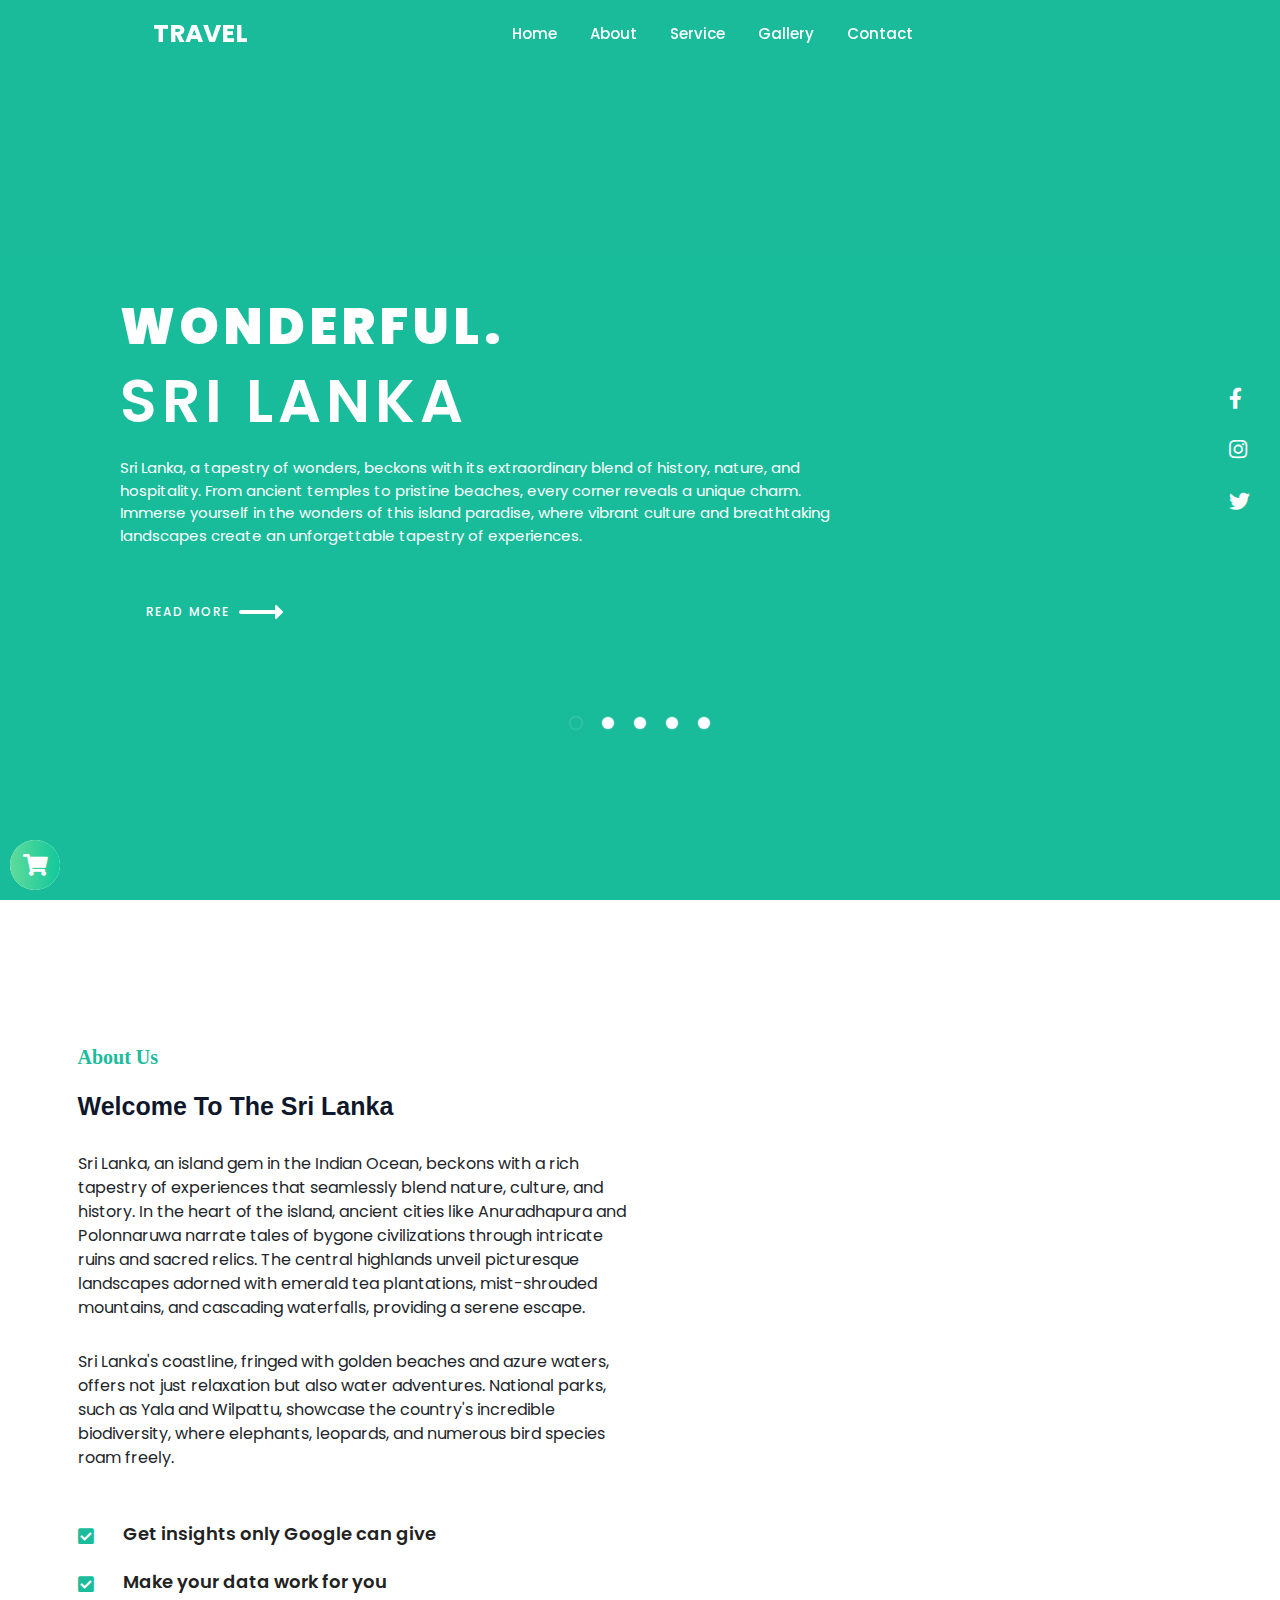
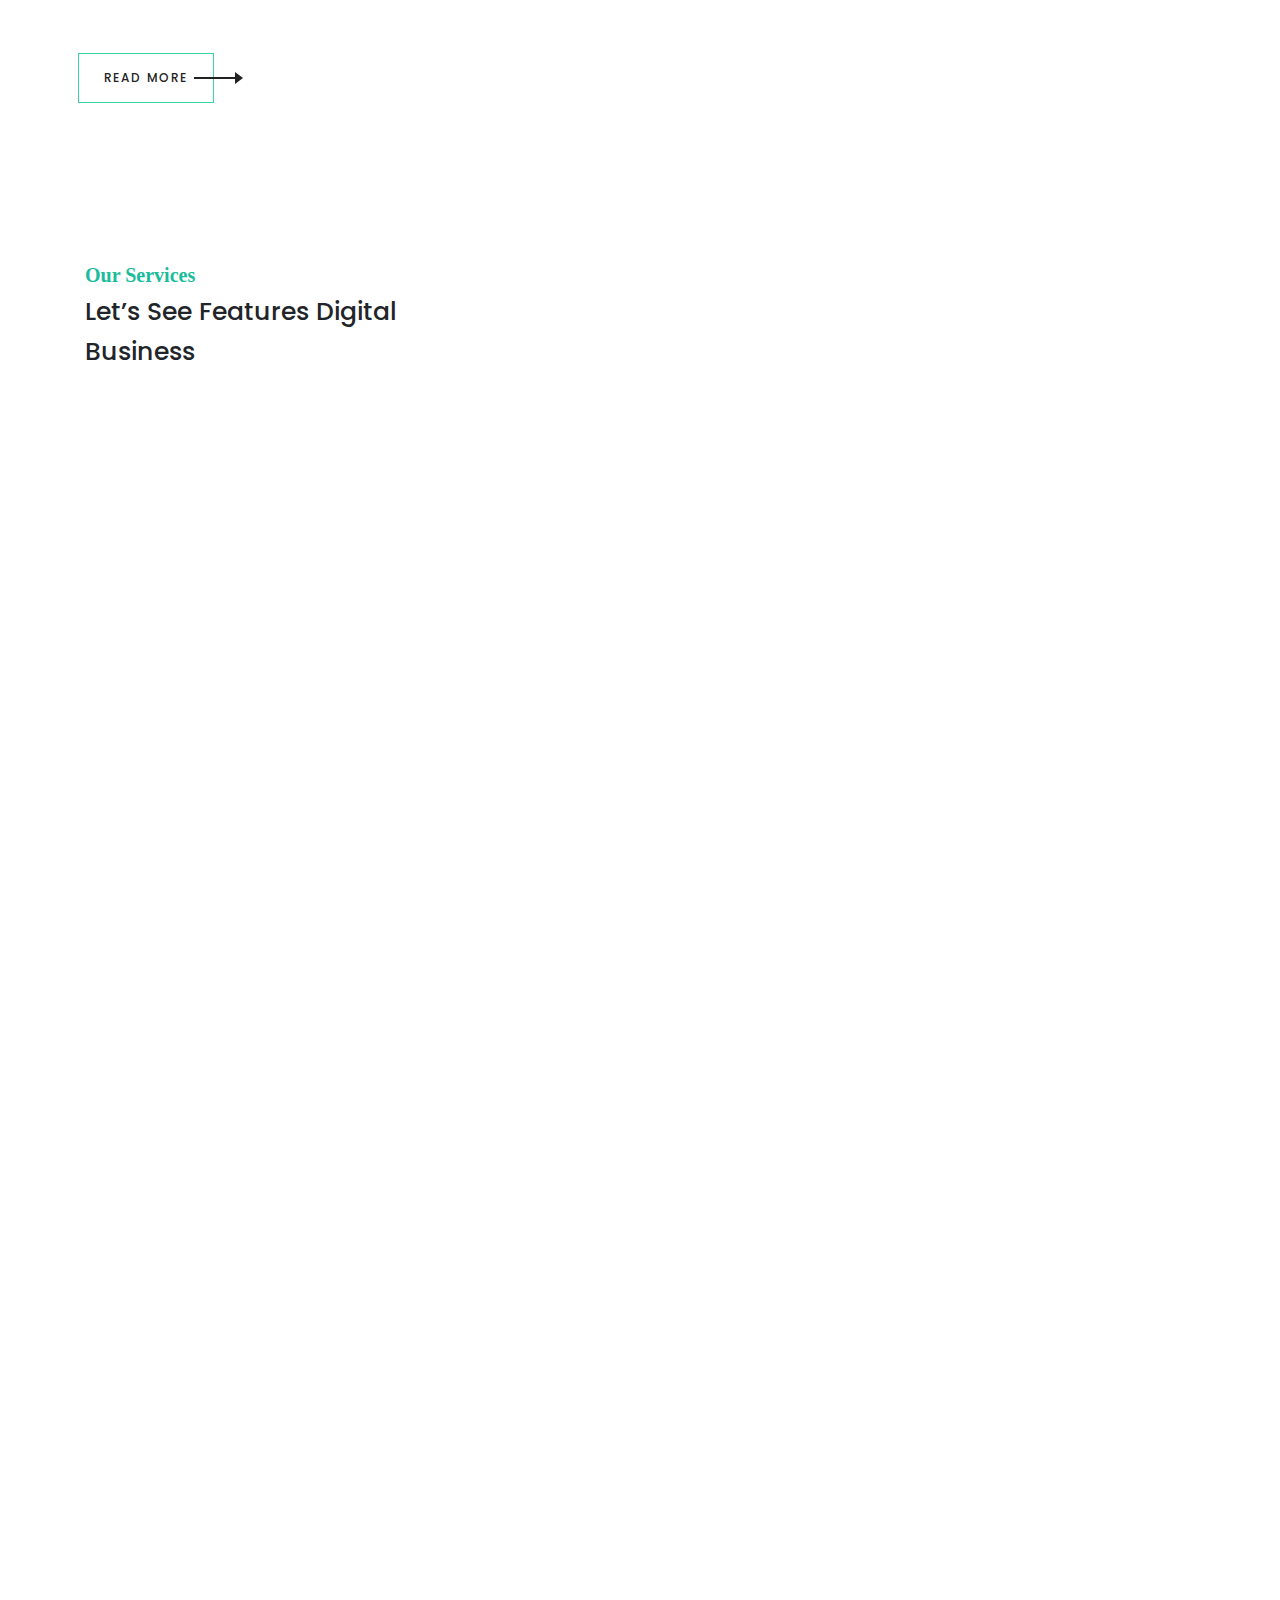
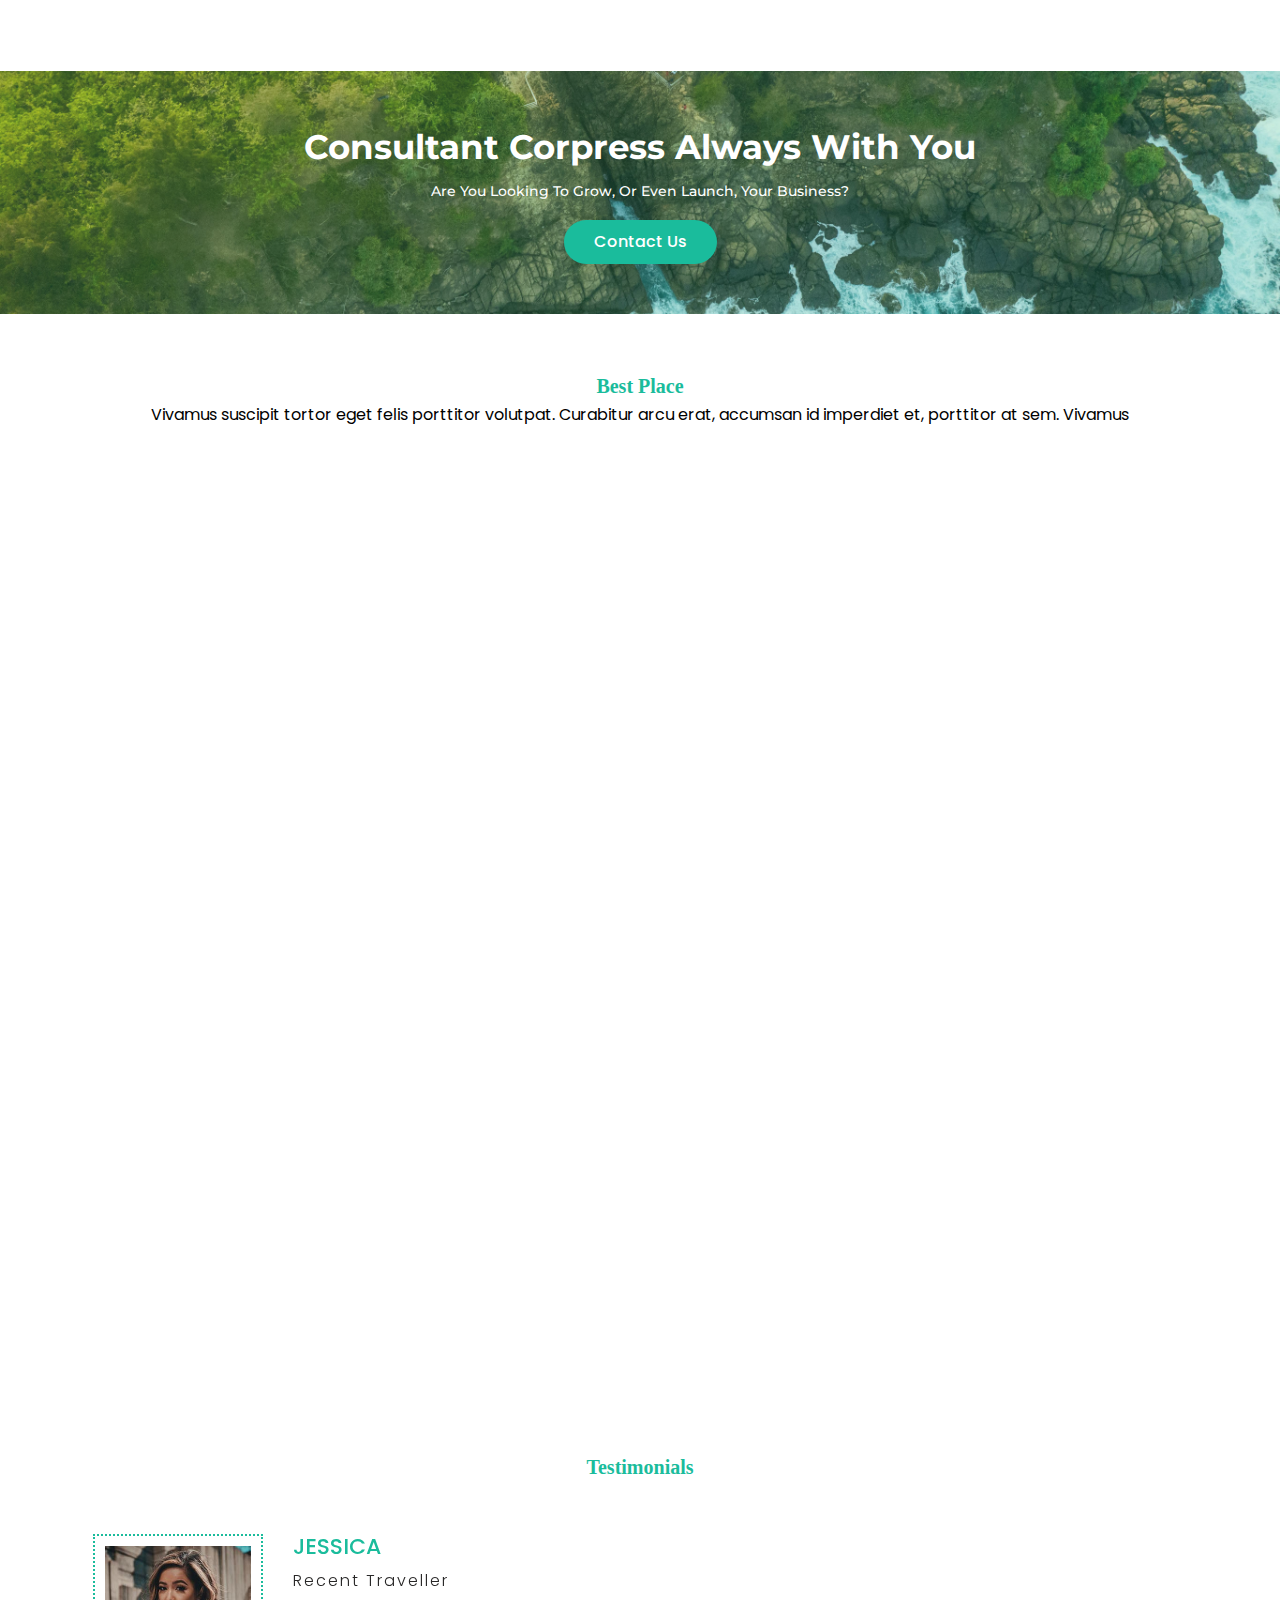
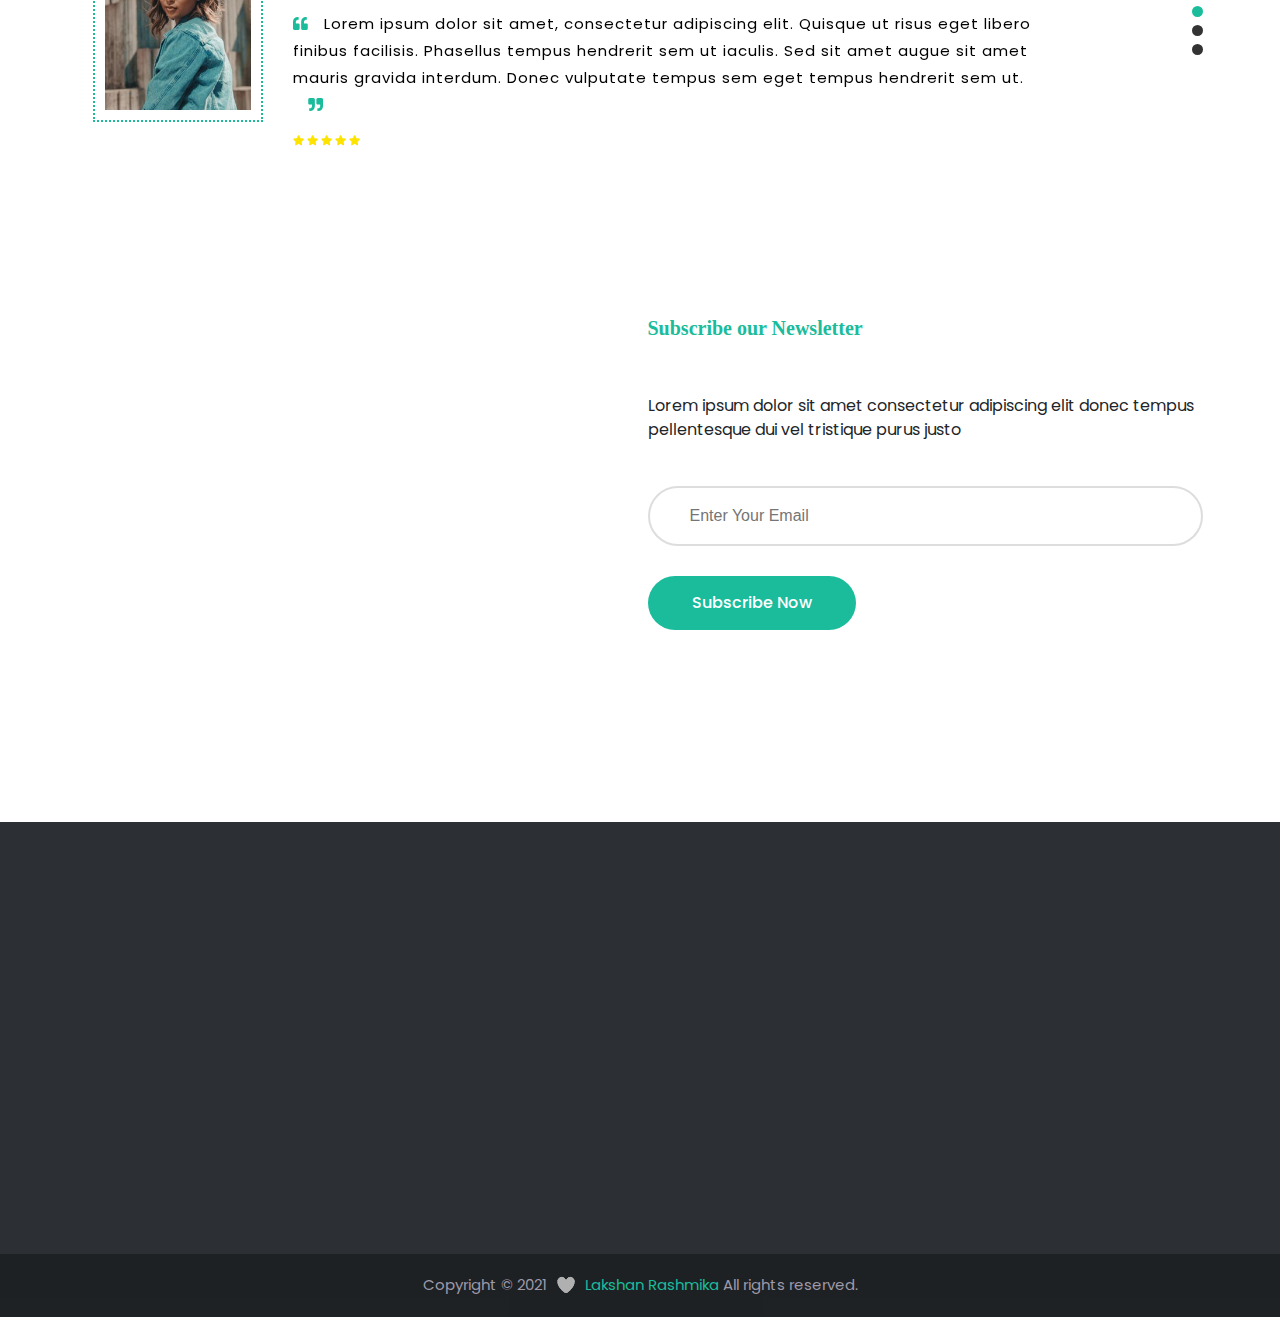
==== index.html @ 1848356a "updated" ====
<!DOCTYPE html>
<html lang="en">
<head>
    <title>SL Travels</title>
    <!-- Meta tag Keywords -->
    <meta name="viewport" content="width=device-width, initial-scale=1">
    <meta charset="UTF-8">
    <link rel="icon" type="image/png" href="./assets/images/Logo.png">

    <!-- Testimonials -->
    <link rel="stylesheet" href="assets/css/flexslider.css" type="text/css" media="screen" />
    <!-- //Testimonials -->

    <!-- css files -->
    <link rel="stylesheet" href="assets/css/bootstrap.css"> <!-- Bootstrap-Core-CSS -->
    <link rel="stylesheet" href="assets/css/bootstrap.min.css">
    <link rel="stylesheet" href="assets/css/style.css">
    <link rel="stylesheet" href="assets/css/font-awesome.css"> <!-- Font-Awesome-Icons-CSS -->
    <!-- //css files -->

    <!-- web-fonts -->
    <link href="//fonts.googleapis.com/css?family=Montserrat:100,100i,200,200i,300,300i,400,400i,500,500i,600,600i,700,700i,800,800i,900,900i&amp;subset=cyrillic,cyrillic-ext,latin-ext,vietnamese" rel="stylesheet">

    <link href="//fonts.googleapis.com/css?family=Open+Sans:300,300i,400,400i,600,600i,700,700i,800,800i&amp;subset=cyrillic,cyrillic-ext,greek,greek-ext,latin-ext,vietnamese" rel="stylesheet">

    <link rel="stylesheet" href="https://cdnjs.cloudflare.com/ajax/libs/remixicon/3.5.0/remixicon.css">

    <link rel='stylesheet' href='https://cdnjs.cloudflare.com/ajax/libs/font-awesome/5.8.1/css/all.min.css'>
    <link rel="stylesheet" href="assets/css/flaticon.css">
<!--    <link rel="stylesheet" href="assets/css/font-awesome-all.css">-->
    <link rel="stylesheet" href="assets/css/jquery.fancybox.min.css">
    <link rel="stylesheet" href="assets/animate/animate.css">

    <script src="assets/js/jquery.fancybox.min.js"></script>
    <script src="assets/js/jquery.min.js"></script>
    <script src="assets/js/bootstrap.min.js"></script>
    <script src="assets/animate/jquery.js"></script>
    <script src="assets/animate/wow.js"></script>

    <!-- //web-fonts -->

</head>

<body>


<header>
    <a href="#" class="brand" >SL<span> Travel</span> </a>

    <div class="navigation">
        <div class="navigation-items">
            <a href="#">Home</a>
            <a href="./assets/pages/about.html">About</a>
            <a href="./assets/pages/services.html">Service</a>
            <a href="./assets/pages/Gallery.html">Gallery</a>
            <a href="./assets/pages/contact.html">Contact</a>
        </div>
    </div>
    <div class="header-icon">
<!--        <div class="search-btn"></div>-->
<!--        <div class="login-btn"></div>-->

        <i class="ri-search-line nav__search" id="search-btn"></i>

        <!-- Login button -->
        <i class="ri-user-line nav__login" id="login-btn"></i>
        <div class="menu-btn"></div>
    </div>
</header>


<!--==================== SEARCH ====================-->
<div class="search" id="search">
    <form action="" class="search__form">
        <i class="ri-search-line search__icon"></i>
        <input type="search" placeholder="What are you looking for?" class="search__input">
    </form>

    <i class="ri-close-line search__close" id="search-close"></i>
</div>

<!--==================== LOGIN ====================-->
<div class="login" id="login">
    <form action="" class="login__form">
        <h2 class="login__title">Log In</h2>

        <div class="login__group">
            <div>
                <label for="email" class="login__label">Email</label>
                <input type="email" placeholder="Write your email" id="email" class="login__input">
            </div>

            <div>
                <label for="password" class="login__label">Password</label>
                <input type="password" placeholder="Enter your password" id="password" class="login__input">
            </div>
        </div>

        <div>
            <p class="login__signup">
                You do not have an account? <a href="#">Sign up</a>
            </p>

            <a href="#" class="login__forgot">
                You forgot your password
            </a>

            <button type="submit" class="login__button">Log In</button>
        </div>
    </form>

    <i class="ri-close-line login__close" id="login-close"></i>
</div>

<!--=================================
=            Home Page             =
==================================-->

<section class="home">
    <video class="video-slide active" src="assets/video/1.mp4" autoplay muted loop></video>
    <video class="video-slide active" src="assets/video/2.mp4" autoplay muted loop></video>
    <video class="video-slide active" src="assets/video/3.mp4" autoplay muted loop></video>
    <video class="video-slide active" src="assets/video/4.mp4" autoplay muted loop></video>
    <video class="video-slide active" src="assets/video/5.mp4" autoplay muted loop></video>

    <div class="content active">
        <h1 class=" wow slideInLeft" data-wow-delay="00ms" data-wow-duration="1500ms">Wonderful.<br><span>Sri Lanka</span></h1>
        <p class="wow fadeInUp" data-wow-delay="00ms" data-wow-duration="1500ms">Sri Lanka, a tapestry of wonders, beckons with its extraordinary blend of history, nature, and hospitality. From ancient temples to pristine beaches, every corner reveals a unique charm. Immerse yourself in the wonders of this island paradise, where vibrant culture and breathtaking landscapes create an unforgettable tapestry of experiences.</p>
        <a href="assets/pages/Gallery.html" class="main_read wow fadeInUp" data-wow-delay="00ms" data-wow-duration="1500ms">
            Read More
            <img src="./assets/images/icon/icons8-right-arrow-48.png" alt="">
        </a>
    </div>
    <div class="content">
        <h1 class=" wow slideInLeft" data-wow-delay="00ms" data-wow-duration="1500ms">Camping.<br><span>Enjoy</span></h1>
        <p class="wow fadeInUp" data-wow-delay="00ms" data-wow-duration="1500ms">Camping in Sri Lanka offers a captivating blend of natural beauty, cultural richness, and adventure. The lush landscapes, from misty mountains to pristine beaches, provide an idyllic backdrop for outdoor enthusiasts. Immerse yourself in the serene ambiance of national parks, where diverse wildlife and exotic flora thrive.</p>
        <a href="./assets/pages/camping.html" class="main_read wow fadeInUp" data-wow-delay="00ms" data-wow-duration="1500ms">
            Read More
            <img src="./assets/images/icon/icons8-right-arrow-48.png" alt="">
        </a>
    </div>
    <div class="content">
        <h1 class=" wow slideInLeft" data-wow-delay="00ms" data-wow-duration="1500ms">Tour of.<br><span>safari</span></h1>
        <p class="wow fadeInUp" data-wow-delay="00ms" data-wow-duration="1500ms">Embarking on a Sri Lankan safari is an immersive odyssey through untamed wilderness. Witness majestic elephants, elusive leopards, and vibrant birdlife in their natural habitats. The safari experience unveils the raw beauty of Sri Lanka's national parks, where each moment is a captivating encounter with the untamed spirit of the island's wildlife.</p>
        <a href="./assets/pages/safari.html" class="main_read wow fadeInUp" data-wow-delay="00ms" data-wow-duration="1500ms">
            Read More
            <img src="./assets/images/icon/icons8-right-arrow-48.png" alt="">
        </a>
    </div>
    <div class="content">
        <h1 class=" wow slideInLeft" data-wow-delay="00ms" data-wow-duration="1500ms">Road Trip.<br><span>Together</span></h1>
        <p class="wow fadeInUp" data-wow-delay="00ms" data-wow-duration="1500ms">
            Embarking on a road trip together in Sri Lanka promises an exhilarating journey. Wind through scenic coastal roads, traverse misty mountains, and explore ancient cities hand in hand. The shared moments on this adventure create lasting memories against the backdrop of Sri Lanka's diverse landscapes and rich cultural tapestry.</p>
        <a href="./assets/pages/road-trip.html" class="main_read wow fadeInUp" data-wow-delay="00ms" data-wow-duration="1500ms">
            Read More
            <img src="./assets/images/icon/icons8-right-arrow-48.png" alt="">
        </a>
    </div>
    <div class="content">
        <h1 class=" wow slideInLeft" data-wow-delay="00ms" data-wow-duration="1500ms">Fell Nature.<br><span>Relax</span></h1>
        <p class="wow fadeInUp" data-wow-delay="00ms" data-wow-duration="1500ms">Sri Lanka's nature is a mesmerizing tapestry of biodiversity. Dense jungles, serene beaches, and misty mountains coexist, offering a haven for diverse flora and fauna. National parks and reserves provide glimpses of elephants, leopards, and colorful birds, making every encounter a celebration of the island's natural wonders.</p>
        <a href="./assets/pages/nature.html" class="main_read wow fadeInUp" data-wow-delay="00ms" data-wow-duration="1500ms">
            Read More
            <img src="./assets/images/icon/icons8-right-arrow-48.png" alt="">
        </a>
    </div>

    <div class="media-icons">
        <a href="#"><i class="fab fa-facebook-f"></i></a>
        <a href="#"><i class="fab fa-instagram"></i></a>
        <a href="#"><i class="fab fa-twitter"></i></a>
    </div>

    <div class="slider-navigation">
        <div class="nav-btn active"></div>
        <div class="nav-btn"></div>
        <div class="nav-btn"></div>
        <div class="nav-btn"></div>
        <div class="nav-btn"></div>
    </div>
</section>
<!--====  End of Home Page  ====-->

<!--=================================
=            About Page             =
==================================-->
<section class="optimization-application elements sec-pad-two boxed_wrapper">
    <div class="container">
        <div class="row">
            <div class="col-lg-6 col-md-12 col-sm-12 content-column">
                <div id="content_block_17">
                    <div class="content-box">
                        <h1 class="section-title ff-secondary text-start">About Us</h1>
                        <h3>Welcome To The Sri Lanka</h3>
                        <div class="text">
                            <p>Sri Lanka, an island gem in the Indian Ocean, beckons with a rich tapestry of experiences that seamlessly blend nature, culture, and history. In the heart of the island, ancient cities like Anuradhapura and Polonnaruwa narrate tales of bygone civilizations through intricate ruins and sacred relics. The central highlands unveil picturesque landscapes adorned with emerald tea plantations, mist-shrouded mountains, and cascading waterfalls, providing a serene escape.</p>
                            <p>Sri Lanka's coastline, fringed with golden beaches and azure waters, offers not just relaxation but also water adventures. National parks, such as Yala and Wilpattu, showcase the country's incredible biodiversity, where elephants, leopards, and numerous bird species roam freely.</p>
                        </div>
                        <ul class="list-item">
                            <li>Get insights only Google can give</li>
                            <li>Make your data work for you</li>
                        </ul>
                        <a href="assets/pages/Gallery.html" class="main_btn">
                            Read More
                            <img src="./assets/images/icon/next.png" alt="">
                        </a>
                    </div>
                </div>
            </div>
            <div class="col-lg-6 col-md-12 col-sm-12 image-column">
                <div id="image_block_17">
                    <div class="image-box">
                        <figure class="image image-1"><img src="assets/images/about/1.png" alt=""></figure>
                        <figure class="image image-2 wow slideInLeft" data-wow-delay="00ms" data-wow-duration="1500ms"><img src="assets/images/about/2.png" alt=""></figure>
                        <figure class="image image-3 wow fadeInUp" data-wow-delay="00ms" data-wow-duration="1500ms"><img src="assets/images/about/3.png" alt=""></figure>
                        <figure class="image image-4 wow slideInRight" data-wow-delay="00ms" data-wow-duration="1500ms"><img src="assets/images/about/4.png" alt=""></figure>
                    </div>
                </div>
            </div>
        </div>
    </div>
</section>
<!--====  End of About Page  ====-->

<!--=================================
=            Services Page          =
==================================-->
<section class="service-style-three">
        <div class="image-layer wow slideInLeft" data-wow-delay="00ms" data-wow-duration="1500ms" style="background-image: url(assets/images/services/shap-12.png);"></div>
    <div class="container">
        <div class="inner-container">
            <div class="row">
                <div class="col-lg-4 col-md-12 col-sm-12 single-column">
                    <div class="sec-title">
                        <h2 class="section-title text-start">Our Services</h2>
                        <h1>Let’s See Features Digital Business</h1>
                    </div>
                    <div class="service-block-three wow fadeInUp" data-wow-delay="300ms" data-wow-duration="1500ms">
                        <div class="inner-box">
                            <div class="icon-box">
                                <div class="bg-layer" style="background-image: url(assets/images/services/icon-bg-3.png);"></div>
                                <i class="flaticon-help"></i>
                            </div>
                            <h3><a href="#">Guided Tours</a></h3>
                            <div class="text">  services typically cater to tourists and travelers seeking to explore a specific location, such as a city, historical site, natural attraction, or cultural landmark.</div>
                            <div class="link-btn"><a href="./assets/pages/services.html"><i class="far fa-arrow-alt-circle-right"></i></a></div>
                        </div>
                    </div>
                    <div class="service-block-three wow fadeInUp" data-wow-delay="300ms" data-wow-duration="1500ms">
                        <div class="inner-box">
                            <div class="icon-box">
                                <div class="bg-layer" style="background-image: url(assets/images/services/icon-bg-6.png);"></div>
                                <i class="fa-flaticon-transportation"></i>
                            </div>
                            <h3><a href="#">Transportation</a></h3>
                            <div class="text">Offer convenient transportation options such as airport transfers, shuttle services, rental cars, or bike rentals. Providing easy-to-use transportation options helps tourists navigate the destination comfortably.</div>
                            <div class="link-btn"><a href="./assets/pages/services.html"><i class="far fa-arrow-alt-circle-right"></i></a></div>
                        </div>
                    </div>
                </div>
                <div class="col-lg-4 col-md-6 col-sm-12 single-column">
                    <div class="service-block-three wow fadeInUp" data-wow-delay="300ms" data-wow-duration="1500ms">
                        <div class="inner-box">
                            <div class="icon-box">
                                <div class="bg-layer" style="background-image: url(assets/images/services/icon-bg-1.png);"></div>
                                <i class="flaticon-world"></i>
                            </div>
                            <h3><a href="#">Cultural Experiences</a></h3>
                            <div class="text">Cultural experience services offer travelers the opportunity to connect with the essence of a destination, deepen their cultural awareness, and create memorable and meaningful experiences that go beyond typical tourist attractions. </div>
                            <div class="link-btn"><a href="./assets/pages/services.html"><i class="far fa-arrow-alt-circle-right"></i></a></div>
                        </div>
                    </div>
                    <div class="service-block-three wow fadeInUp" data-wow-delay="600ms" data-wow-duration="1500ms">
                        <div class="inner-box">
                            <div class="icon-box">
                                <div class="bg-layer" style="background-image: url(assets/images/services/icon-bg-2.png);"></div>
                                <i class="flaticon-shield"></i>
                            </div>
                            <h3><a href="#">Specialized Services</a></h3>
                            <div class="text">Offers tailored to travelers' specific interests, needs or demographics. These services are designed to enhance the travel experience by meeting individual preferences and providing customized solutions.</div>
                            <div class="link-btn"><a href="./assets/pages/services.html"><i class="far fa-arrow-alt-circle-right"></i></a></div>
                        </div>
                    </div>
                </div>
                <div class="col-lg-4 col-md-6 col-sm-12 single-column">
                    <div class="service-block-three wow fadeInUp" data-wow-delay="900ms" data-wow-duration="1500ms">
                        <div class="inner-box">
                            <div class="icon-box">
                                <div class="bg-layer" style="background-image: url(assets/images/services/icon-bg-4.png);"></div>
                                <i class="flaticon-stopwatch"></i>
                            </div>
                            <h3><a href="#">24hr Assistance</a></h3>
                            <div class="text">24-hour support services play a crucial role in ensuring the safety, comfort and satisfaction of travelers by providing round-the-clock support and assistance throughout their journey.</div>
                            <div class="link-btn"><a href="./assets/pages/services.html"><i class="far fa-arrow-alt-circle-right"></i></a></div>
                        </div>
                    </div>
                    <div class="service-block-three wow fadeInUp" data-wow-delay="300ms" data-wow-duration="1500ms">
                        <div class="inner-box">
                            <div class="icon-box">
                                <div class="bg-layer" style="background-image: url(assets/images/services/icon-bg-5.png);"></div>
                                <i class="flaticon-checkout"></i>
                            </div>
                            <h3><a href="#">Travel Insurance and Safety Information</a></h3>
                            <div class="text">Travel insurance and safety information services include resources and support systems designed to minimize risks and provide assistance to travelers before, during and after their trip.</div>
                            <div class="link-btn"><a href="./assets/pages/services.html"><i class="far fa-arrow-alt-circle-right"></i></a></div>
                        </div>
                    </div>


                </div>
            </div>
        </div>
    </div>
</section>
<!--====  End of Service Page  ====-->

<!--=================================
=         Call To Action Area      =
==================================-->
<section class="call-action overlay">
    <div class="container">
        <div class="row">
            <div class="col-xs-12">
                <div class="call-content">
                    <h3>Consultant Corpress always with you <span class="span2">Are you looking to grow, or even launch, your business?</span></h3>
                    <a href="./assets/pages/contact.html" class="theme-btn btn-style-ten"><span class="txt">Learn More</span></a>
                    <button type="submit" class="theme-btn-two">Contact Us</button>

                </div>
            </div>
        </div>
    </div>
</section>
<!--====  End of Call To Action Area  ====-->


<!--=================================
=            Best Place Promo       =
==================================-->
<section class="best-section">

    <div class="container">

        <div class="main-header">
            <h2>Best Place</h2>
            <p>Vivamus suscipit tortor eget felis porttitor volutpat. Curabitur arcu erat, accumsan id imperdiet et,
                porttitor at sem. Vivamus </p>
        </div>

        <div class="img-box">
            <div class="card-grid">

                <a class="card wow fadeInUp" data-wow-delay="300ms" data-wow-duration="1500ms" href="./assets/pages/best-place.html">
                    <div class="card__background" style="background-image: url(assets/images/best-place/oliver-sjostrom-gofDws5Y_CU-unsplash.jpg);"></div>
                    <div class="card__content">
                        <p class="card__category">Badulla</p>
                        <h3 class="card__heading">Dunhinda Falls</h3>
                    </div>
                </a>

                <a class="card wow fadeInUp" data-wow-delay="300ms" data-wow-duration="1500ms" href="./assets/pages/best-place.html">
                    <div class="card__background" style="background-image: url(assets/images/best-place/sam-power-doBTcL41bws-unsplash.jpg);"></div>
                    <div class="card__content">
                        <p class="card__category">Hambantota</p>
                        <h3 class="card__heading">Yala National Park</h3>
                    </div>
                </a>

                <a class="card wow fadeInUp" data-wow-delay="300ms" data-wow-duration="1500ms" href="./assets/pages/best-place.html">
                    <div class="card__background" style="background-image: url(assets/images/best-place/pexels-bilakis-19710787.jpg);"></div>
                    <div class="card__content">
                        <p class="card__category">Polonnaruwa</p>
                        <h3 class="card__heading">Lion Rock</h3>
                    </div>
                </a>

                <a class="card wow fadeInUp" data-wow-delay="300ms" data-wow-duration="1500ms" href="./assets/pages/best-place.html">
                    <div class="card__background" style="background-image: url(assets/images/best-place/dinuka-lankaloka-MaYOrZIeuU8-unsplash.jpg);"></div>
                    <div class="card__content">
                        <p class="card__category">Mirissa</p>
                        <h3 class="card__heading">Mirissa Beach</h3>
                    </div>
                </a>

            </div>
        </div>
    </div>

</section>
<!--====  End of Best Place Page  ====-->



<!--=================================
=            Video Promo            =
==================================-->
<section class="video-promo section bg-1" >
    <div class="container">
        <div class="row">
            <div class="col-lg-12">
                <div class="content-block">
                    <!-- Heading -->
                    <h2 class="wow fadeInUp" data-wow-delay="600ms" data-wow-duration="1500ms">Watch Our Promo Video</h2>
                    <!-- Promotional Speech -->
                    <p class="wow fadeInUp" data-wow-delay="600ms" data-wow-duration="1500ms">Vivamus suscipit tortor eget felis porttitor volutpat. Curabitur arcu erat, accumsan id imperdiet et,
                        porttitor at sem. Vivamus </p>

                    <a
                            type="button"
                            class="btn-play wow fadeInUp" data-wow-delay="600ms" data-wow-duration="1500ms"
                            data-bs-toggle="modal"
                            data-fancybox href="https://www.youtube.com/watch?v=q0mbKsKG-ng">
                        <span></span>
                    </a>

                </div>
            </div>
        </div>
    </div>
</section>
<!--====  End of Video Promo  ====-->

<!--=================================
=            slider Page             =
==================================-->
<section class="testimonials" id="testimonials">
    <div class="container">
        <h3 class="heading">Testimonials</h3>
        <div class="flexslider-info">
            <section class="slider1">
                <div class="flexslider">
                    <ul class="slides">
                        <li>
                            <div class="w3l-info1">
                                <div class="col-md-3 testimonials-grid-1">
                                    <img src="assets/images/test1.jpg" alt="" />
                                </div>
                                <div class="col-md-9 testimonials-grid-2">
                                    <h4>Jessica</h4>
                                    <h5>Recent Traveller</h5>
                                    <p><i class="fa fa-quote-left" aria-hidden="true"></i>Lorem ipsum dolor sit amet, consectetur adipiscing elit. Quisque ut risus eget libero finibus facilisis. Phasellus tempus hendrerit sem ut iaculis. Sed sit amet augue sit amet mauris gravida interdum. Donec vulputate tempus sem eget tempus hendrerit sem ut.<i class="fa fa-quote-right" aria-hidden="true"></i></p>
                                    <div class="special-star">
                                        <i class="fa fa-star" aria-hidden="true"></i>
                                        <i class="fa fa-star" aria-hidden="true"></i>
                                        <i class="fa fa-star" aria-hidden="true"></i>
                                        <i class="fa fa-star" aria-hidden="true"></i>
                                        <i class="fa fa-star" aria-hidden="true"></i>
                                    </div>
                                </div>
                            </div>
                        </li>
                        <li>
                            <div class="w3l-info1">
                                <div class="col-md-3 testimonials-grid-1">
                                    <img src="assets/images/test3.jpg" alt="" />
                                </div>
                                <div class="col-md-9 testimonials-grid-2">
                                    <h4>Selena</h4>
                                    <h5>Recent Traveller</h5>
                                    <p><i class="fa fa-quote-left" aria-hidden="true"></i>Lorem ipsum dolor sit amet, consectetur adipiscing elit. Quisque ut risus eget libero finibus facilisis. Phasellus tempus hendrerit sem ut iaculis. Sed sit amet augue sit amet mauris gravida interdum. Donec vulputate tempus sem eget tempus hendrerit sem ut.<i class="fa fa-quote-right" aria-hidden="true"></i></p>
                                    <div class="special-star">
                                        <i class="fa fa-star" aria-hidden="true"></i>
                                        <i class="fa fa-star" aria-hidden="true"></i>
                                        <i class="fa fa-star" aria-hidden="true"></i>
                                        <i class="fa fa-star" aria-hidden="true"></i>
                                        <i class="fa fa-star" aria-hidden="true"></i>
                                    </div>
                                </div>
                            </div>
                        </li>
                        <li>
                            <div class="w3l-info1">
                                <div class="col-md-3 testimonials-grid-1">
                                    <img src="assets/images/test2.jpg" alt=""  />
                                </div>
                                <div class="col-md-9 testimonials-grid-2">
                                    <h4>Michael</h4>
                                    <h5>Recent Traveller</h5>
                                    <p><i class="fa fa-quote-left" aria-hidden="true"></i>Lorem ipsum dolor sit amet, consectetur adipiscing elit. Quisque ut risus eget libero finibus facilisis. Phasellus tempus hendrerit sem ut iaculis. Sed sit amet augue sit amet mauris gravida interdum. Donec vulputate tempus sem eget tempus hendrerit sem ut.<i class="fa fa-quote-right" aria-hidden="true"></i></p>
                                    <div class="special-star">
                                        <i class="fa fa-star" aria-hidden="true"></i>
                                        <i class="fa fa-star" aria-hidden="true"></i>
                                        <i class="fa fa-star" aria-hidden="true"></i>
                                        <i class="fa fa-star" aria-hidden="true"></i>
                                        <i class="fa fa-star" aria-hidden="true"></i>
                                    </div>
                                </div>
                            </div>
                        </li>
                    </ul>
                </div>
            </section>
        </div>
    </div>
</section>
<!--====  End of Slider Page  ====-->

<!--=================================
=            subscribe Page         =
==================================-->
<section class="subscribe-section elements sec-pad-two">
    <div class="container">
        <div class="row">
            <div class="col-lg-6 col-md-12 col-sm-12 image-column">
                <div id="iamge_block_05">
                    <div class="image-box wow slideInLeft animated" data-wow-delay="00ms" data-wow-duration="1500ms">
                        <figure class="image float-bob-y"><img src="assets/images/icon/Email%20campaign-amico%201.png" alt=""></figure>
                    </div>
                </div>
            </div>
            <div class="col-lg-6 col-md-12 col-sm-12 content-column">
                <div id="content_block_06">
                    <div class="content-box">
                        <div class="sec-title"><h2>Subscribe our Newsletter</h2></div>
                        <div class="text">Lorem ipsum dolor sit amet consectetur adipiscing elit donec tempus pellentesque dui vel tristique purus justo</div>
                        <form action="#" method="post" class="subscribe-form">
                            <div class="form-group">
                                <input type="email" name="email" placeholder="Enter Your Email" required="">
                                <button type="submit" class="theme-btn-two">Subscribe Now</button>
                            </div>
                        </form>
                    </div>
                </div>
            </div>
        </div>
    </div>
</section>
<!--====  End of subscribe Page  ====-->

<!--=================================
=            footer Page           =
==================================-->
<footer class="site-footer style-1" id="footer">
    <div class="footer-top">
        <div class="container">
            <div class="row">
                <div class="col-xl-3 col-sm-6 wow slideInUp" data-wow-delay="00ms" data-wow-duration="600ms">
                    <div class="widget widget_about">
                        <div class="footer-logo logo-white">
                            <img src="./assets/images/Logo(1).png" alt="">
                        </div>
                        <p>
                            In Sri Lanka, diverse landscapes and rich culture create a captivating experience. From ancient cities to pristine beaches, the island's charm unfolds in every corner.</p>
                        <ul class="social-list">
                            <li><a target="_blank" href="https://www.facebook.com/" class="btn-facebook"><i class="fab fa-facebook-f"></i></a></li>
                            <li><a target="_blank" href="https://www.instagram.com/" class="btn-instagram"><i class="fab fa-instagram"></i></a></li>
                            <li><a target="_blank" href="https://twitter.com/" class="btn-twitter"><i class="fab fa-twitter"></i></a></li>
                        </ul>
                    </div>
                </div>
                <div class="col-xl-3 col-sm-6 wow slideInUp" data-wow-delay="00ms" data-wow-duration="800ms">
                    <div class="widget widget_categories">
                        <div class="widget-title">
                            <h4 class="title">Our Links</h4>
                            <div class="dz-separator style-1 text-primary mb-0"></div>
                        </div>
                        <ul class="list-2">
                            <li class="cat-item"><a href="index.html">Home</a></li>
                            <!--                            <li class="cat-item"><a href="team.html">Team</a></li>-->
                            <li class="cat-item"><a href="./assets/pages/about.html">About Us</a></li>
                            <!--                            <li class="cat-item"><a href="contact-us.html">Contact Us</a></li>-->
                            <li class="cat-item"><a href="./assets/pages/services.html">Service</a></li>
                            <!--                            <li class="cat-item"><a href="contact-us.html">Support</a></li>-->
                            <li class="cat-item"><a href="./assets/pages/Gallery.html">Gallery</a></li>
                            <li class="cat-item"><a href="./assets/pages/best-place.html">Best Place</a></li>
                            <li class="cat-item"><a href="./assets/pages/contact.html">Contact Us</a></li>
                            <!--                            <li class="cat-item"><a href="about-us.html">Legal</a></li>-->
                        </ul>
                    </div>
                </div>
                <div class="col-xl-3 col-sm-6 wow slideInUp" data-wow-delay="00ms" data-wow-duration="1000ms">
                    <div class="widget widget_getintuch">
                        <div class="widget-title">
                            <h4 class="title">Contact Us</h4>
                            <div class="dz-separator style-1 text-primary mb-0"></div>
                        </div>
                        <ul>
                            <li>
                                <i class="fas fa-map-marker-alt"></i>
                                <span>56/21 5th Cross Road , Weheragamipita , Matara</span>
                            </li>
                            <li>
                                <i class="fas fa-phone"></i>
                                <span>+94 713 988 628</span><br>
                                <span>+94 724 077 545</span>
                            </li>
                            <li>
                                <i class="fas fa-envelope"></i>
                                <span>Lakshan@gmail.com</span><br>
                                <span>info@supports.com</span>
                            </li>
                        </ul>
                    </div>
                </div>
                <div class="col-xl-3 col-sm-6 wow slideInUp" data-wow-delay="00ms" data-wow-duration="1200ms">
                    <div class="widget recent-posts-entry">
                        <div class="widget-title">
                            <h4 class="title">Latest News</h4>
                            <div class="dz-separator style-1 text-primary mb-0"></div>
                        </div>
                        <div class="widget-post-bx">
                            <div class="widget-post clearfix">
                                <div class="dz-media">
                                    <img src="./assets/images/footer1.png" alt="">
                                </div>
                                <div class="dz-info">
                                    <h6 class="title"><a href="blog-details.html">How Industry Can Increase</a></h6>
                                    <div class="dz-meta">
                                        <ul>
                                            <li class="post-date"> <i class="fas fa-calendar-alt"></i> 12 June, 2021</li>
                                        </ul>
                                    </div>
                                </div>
                            </div>
                            <div class="widget-post clearfix">
                                <div class="dz-media">
                                    <img src="./assets/images/footer2.png" alt="">
                                </div>
                                <div class="dz-info">
                                    <h6 class="title"><a href="blog-details-2.html">The Shocking Revelation of Industry</a></h6>
                                    <div class="dz-meta">
                                        <ul>
                                            <li class="post-date"> <i class="fas fa-calendar-alt"></i> 11 June, 2021 </li>
                                        </ul>
                                    </div>
                                </div>
                            </div>
                        </div>
                    </div>
                </div>
            </div>
        </div>
    </div>
    <!-- Footer Bottom -->
    <div class="footer-bottom">
        <div class="container">
            <div class="row fb-inner">
                <div class="col-12 text-center">
                    <span class="copyright-text">Copyright © 2021 <span class="heart"></span>  <a href="https://lakshan-a.github.io/New-Portfolio/" class="text-link" target="_blank">Lakshan Rashmika</a> All rights reserved.</span>
                </div>
            </div>
        </div>
    </div>
</footer>
<!--====  End of footer Page  ====-->

<!--=================================
=            Back to top           =
==================================-->
<a href="#top" class="back-to-top" data-back-to-top>BACK TOP</a>
<!--====  End of Back to Top  ====-->

<!--=================================
=            Loader                =
==================================-->
<div id="preloader">
    <div id="loader"></div>
</div>
<!--====  End of Loader ====-->


<!-- js-scripts -->
<script src="assets/js/js.js"></script>


<!-- js -->
<script type="text/javascript" src="assets/js/jquery-2.1.4.min.js"></script>
<script type="text/javascript" src="assets/js/bootstrap.js"></script> <!-- Necessary-JavaScript-File-For-Bootstrap -->
<!-- //js -->

<!--  Testimonials js-->
<script defer src="assets/js/jquery.flexslider.js"></script>
<!--Start-slider-script-->
<script type="text/javascript">

    // loading
    $(window).on('load',function (){
        $("#preloader").fadeOut(1000);
        console.log("Window is fully loaded");
    });

    //home
    $(window).load(function(){
        $('.flexslider').flexslider({
            animation: "slide",
            start: function(slider){
                $('body').removeClass('loading');
            }
        });
    });

</script>
</body>
</html>
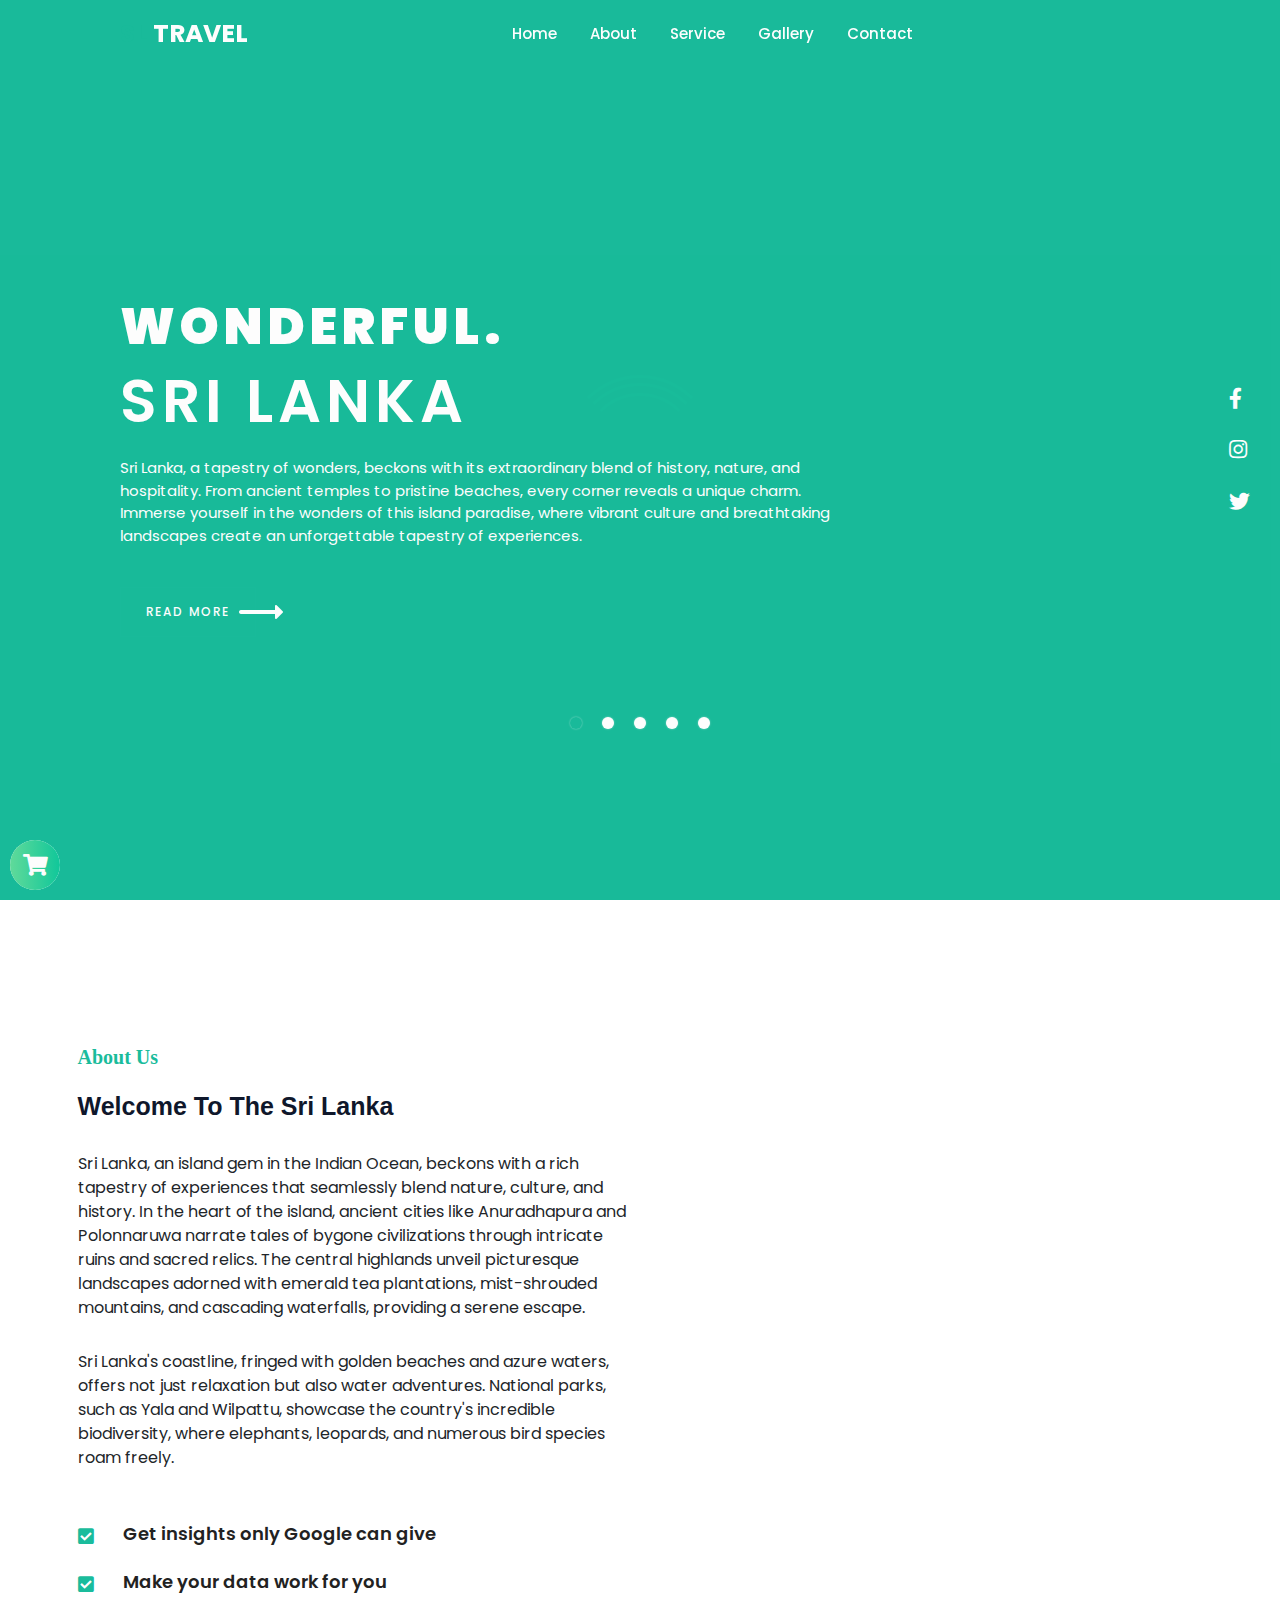
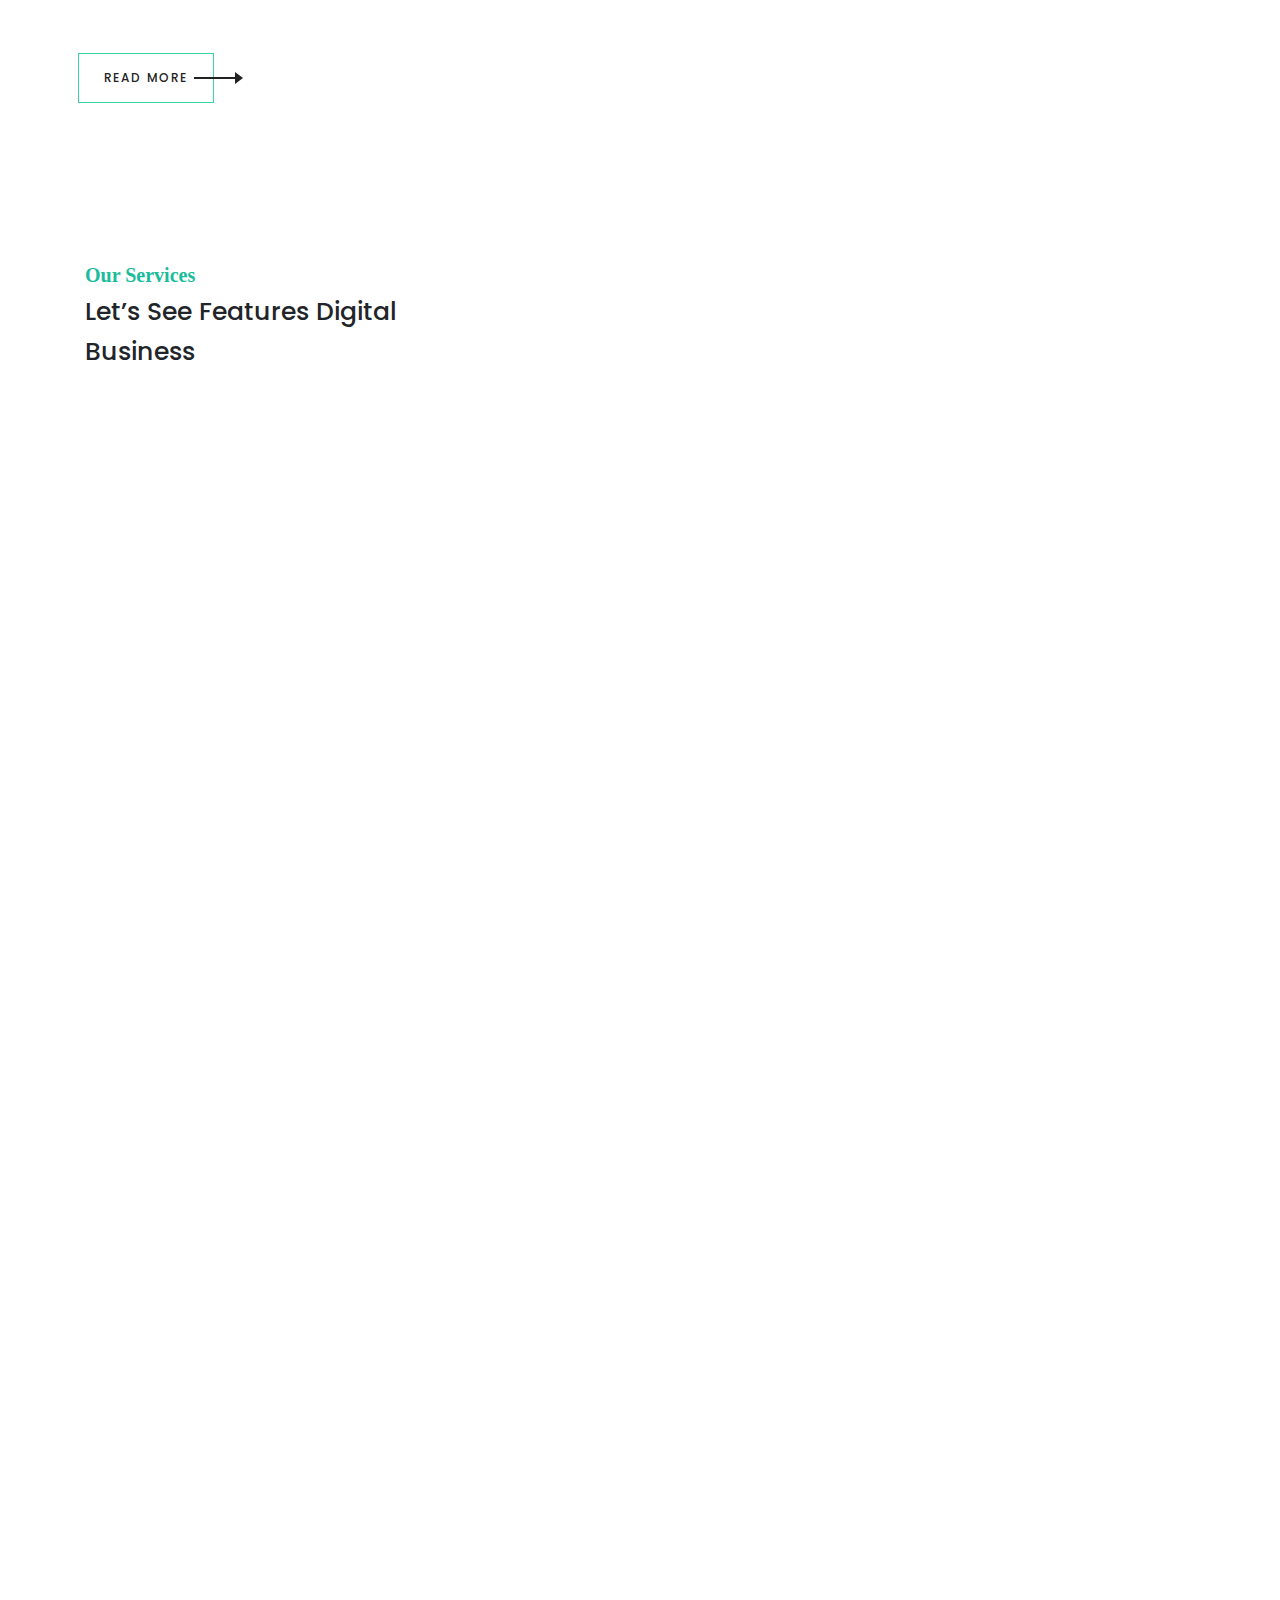
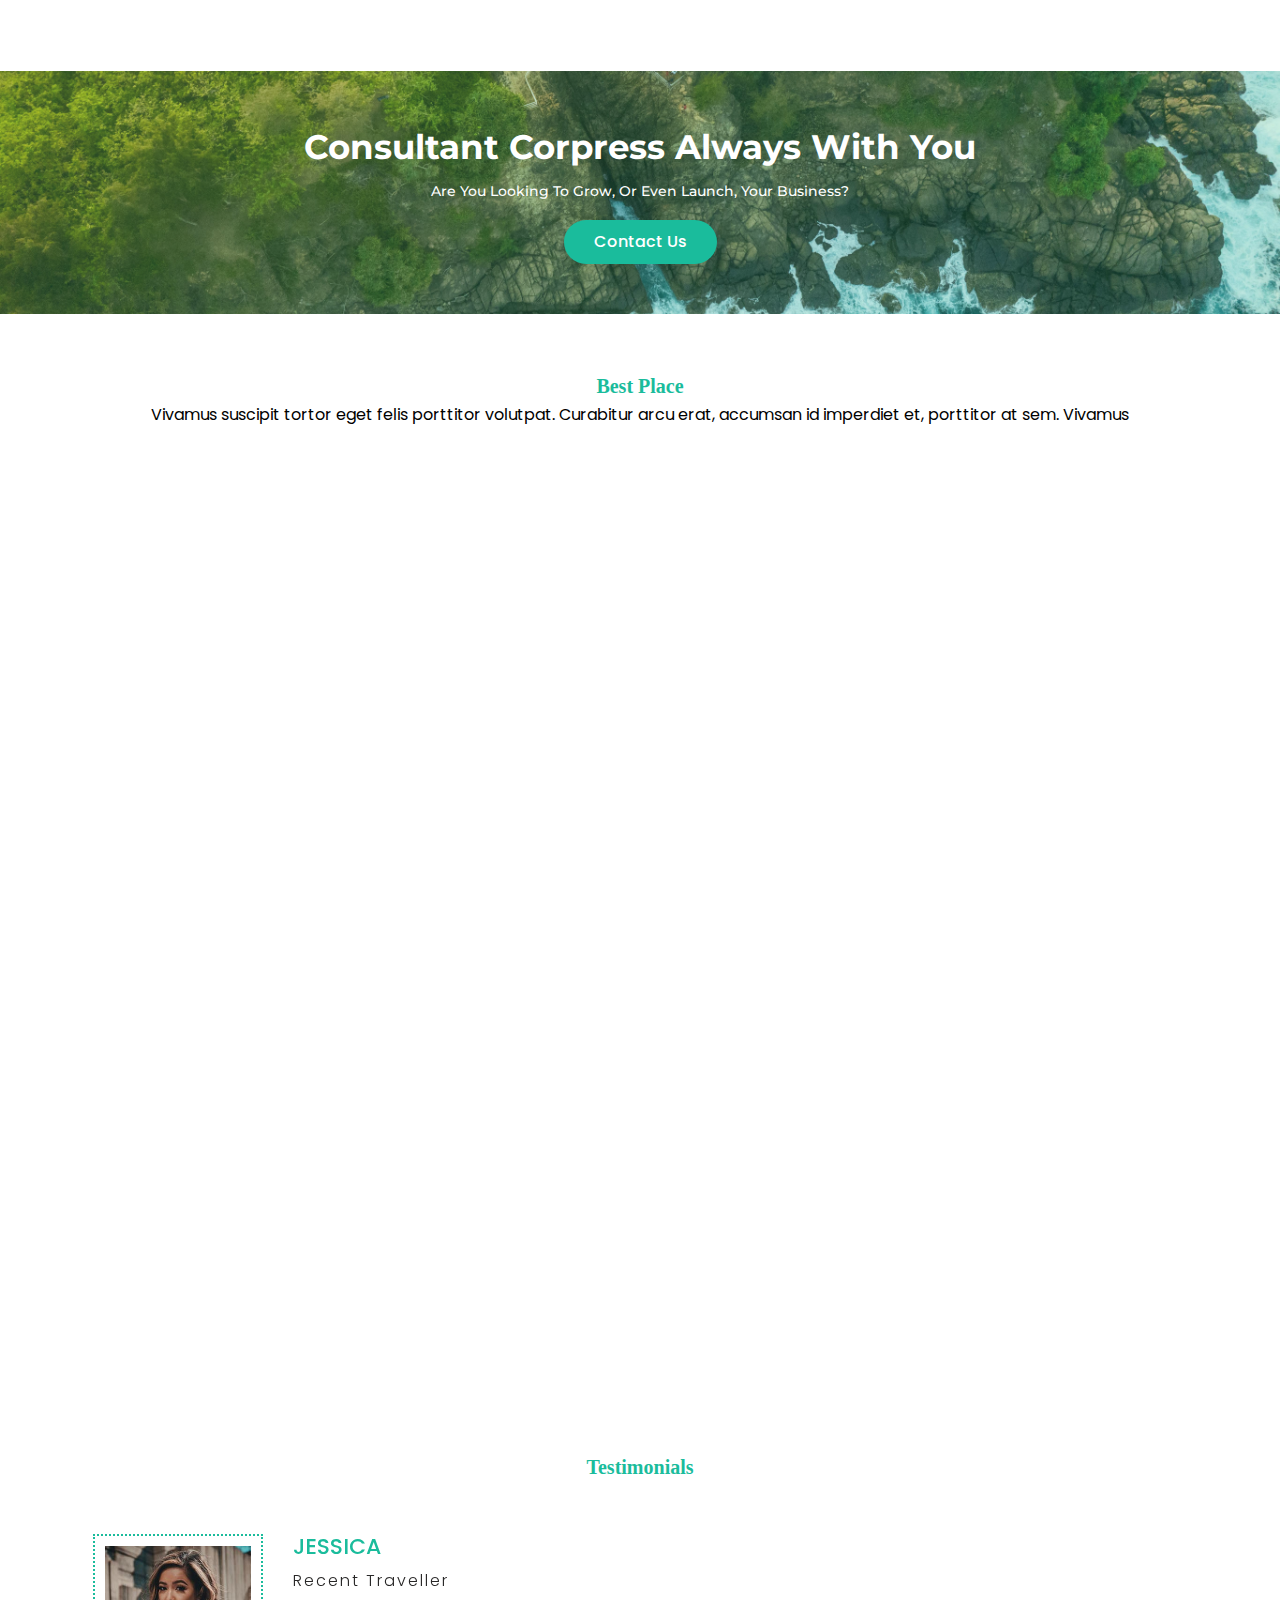
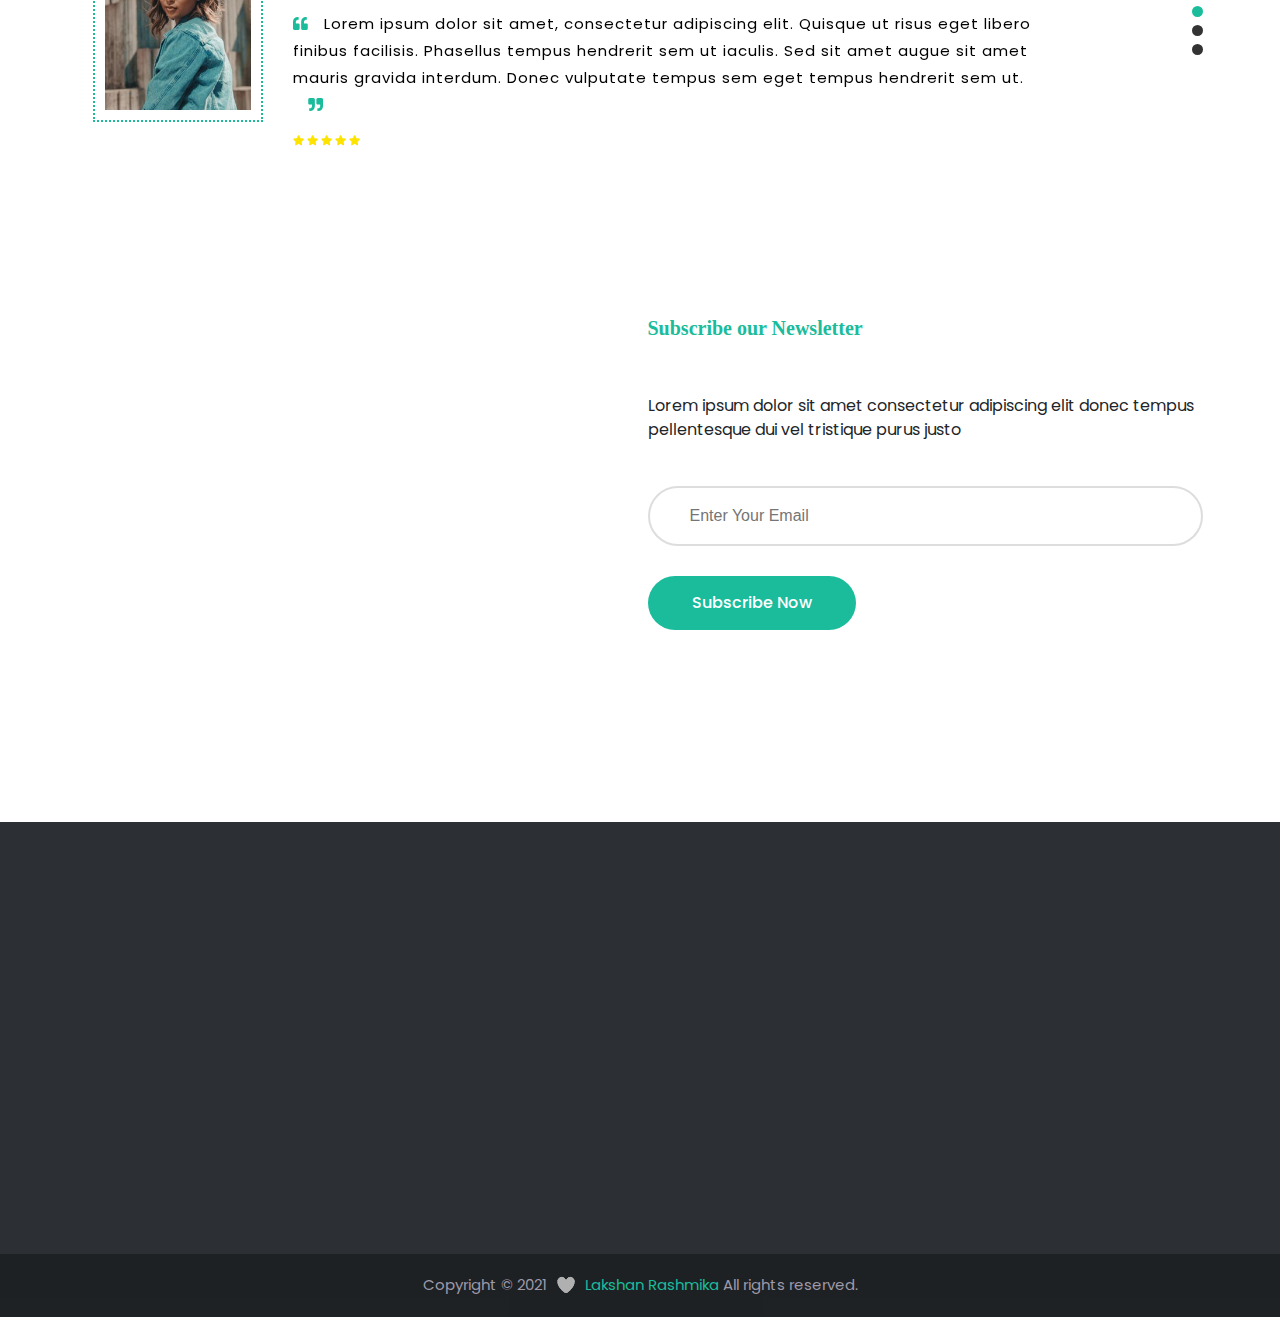
==== commit baf35960: "updated" ====
--- a/index.html
+++ b/index.html
@@ -239,7 +239,7 @@
                         <div class="inner-box">
                             <div class="icon-box">
                                 <div class="bg-layer" style="background-image: url(assets/images/services/icon-bg-3.png);"></div>
-                                <i class="flaticon-help"></i>
+                                <i class="flaticon-hiring"></i>
                             </div>
                             <h3><a href="#">Guided Tours</a></h3>
                             <div class="text">  services typically cater to tourists and travelers seeking to explore a specific location, such as a city, historical site, natural attraction, or cultural landmark.</div>
@@ -250,7 +250,7 @@
                         <div class="inner-box">
                             <div class="icon-box">
                                 <div class="bg-layer" style="background-image: url(assets/images/services/icon-bg-6.png);"></div>
-                                <i class="fa-flaticon-transportation"></i>
+                                <i class="flaticon-cogwheels"></i>
                             </div>
                             <h3><a href="#">Transportation</a></h3>
                             <div class="text">Offer convenient transportation options such as airport transfers, shuttle services, rental cars, or bike rentals. Providing easy-to-use transportation options helps tourists navigate the destination comfortably.</div>
--- a/assets/css/flaticon.css
+++ b/assets/css/flaticon.css
@@ -27,8 +27,12 @@
   font-family: Flaticon;
   font-style: normal;
 }
-/*.flaticon-transportation:before{ content: "\f87f"}*/
-.flaticon-target:before { content: "\f100"; }
+
+    .flaticon-qrcode:before {
+        content: "\f029";
+    }
+
+    .flaticon-target:before { content: "\f100"; }
 .flaticon-shipping:before { content: "\f101"; }
 .flaticon-dashboard:before { content: "\f102"; }
 .flaticon-smartphone:before { content: "\f103"; }
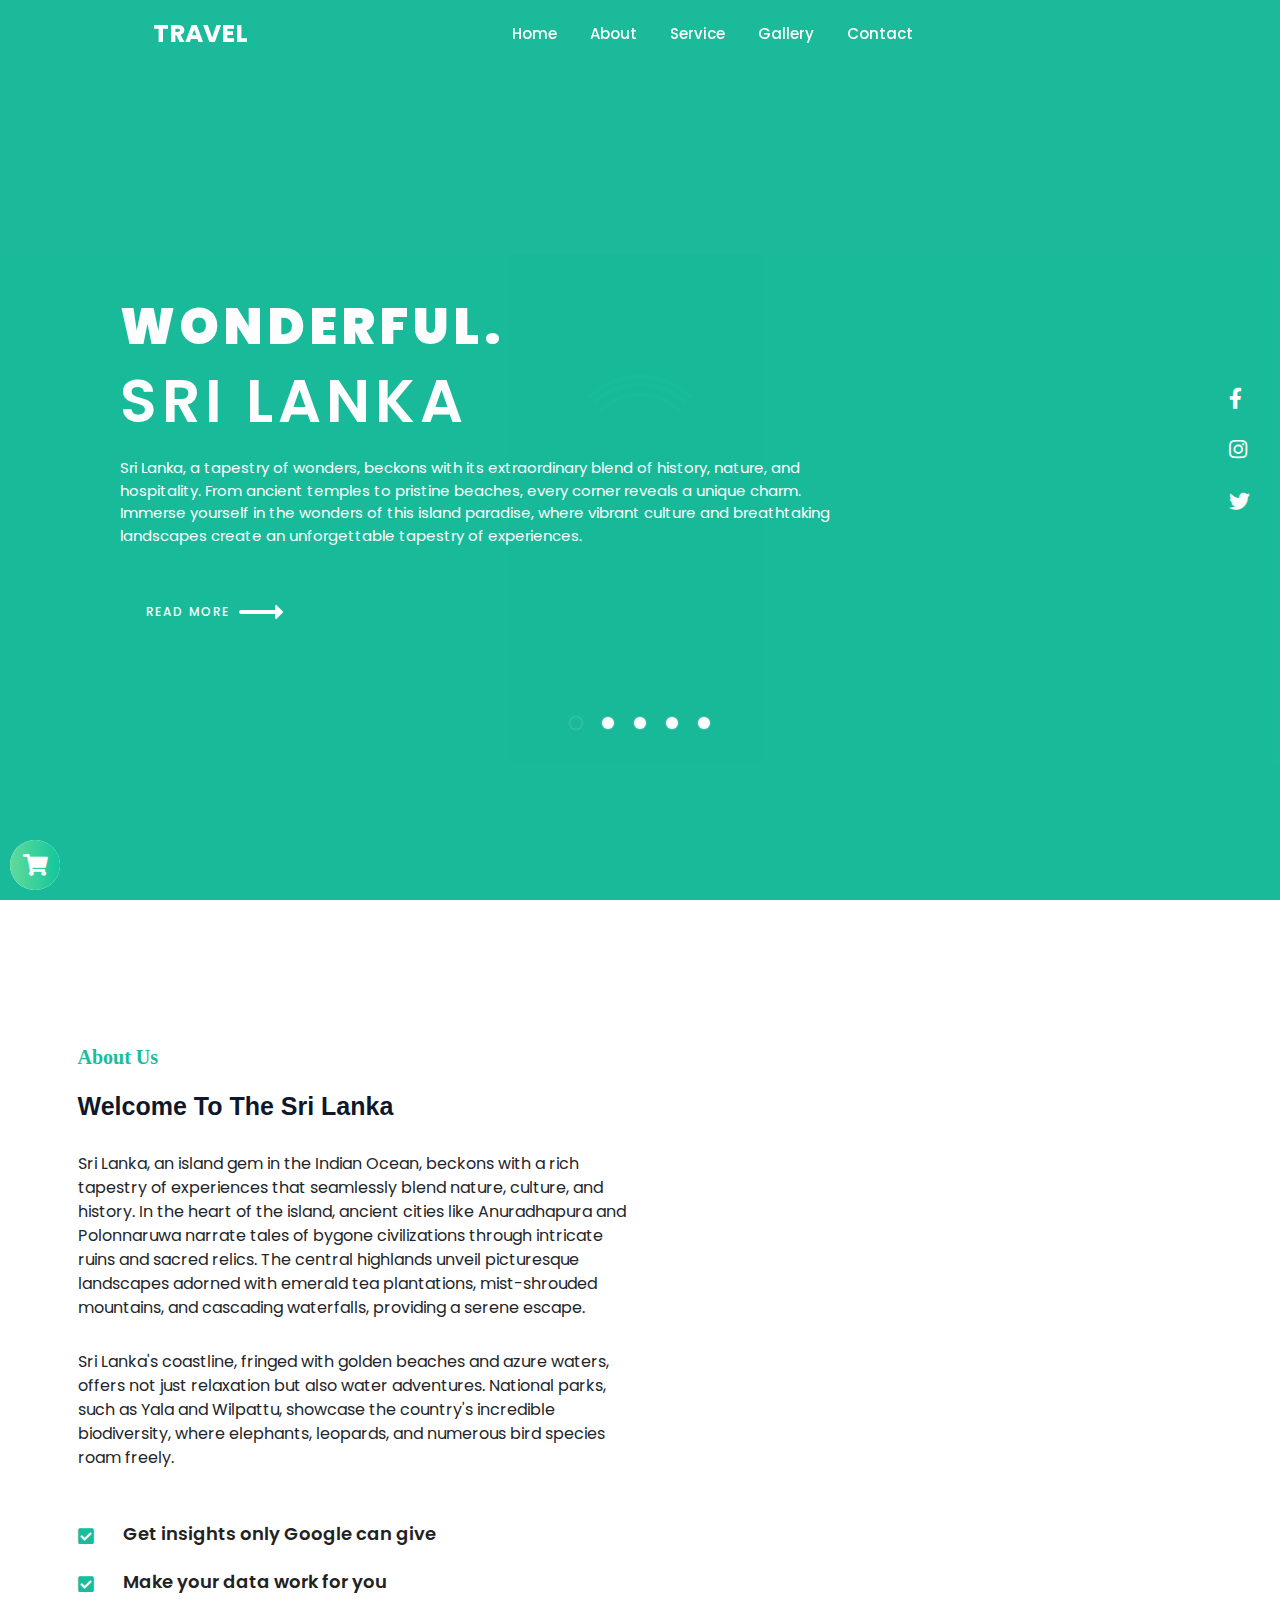
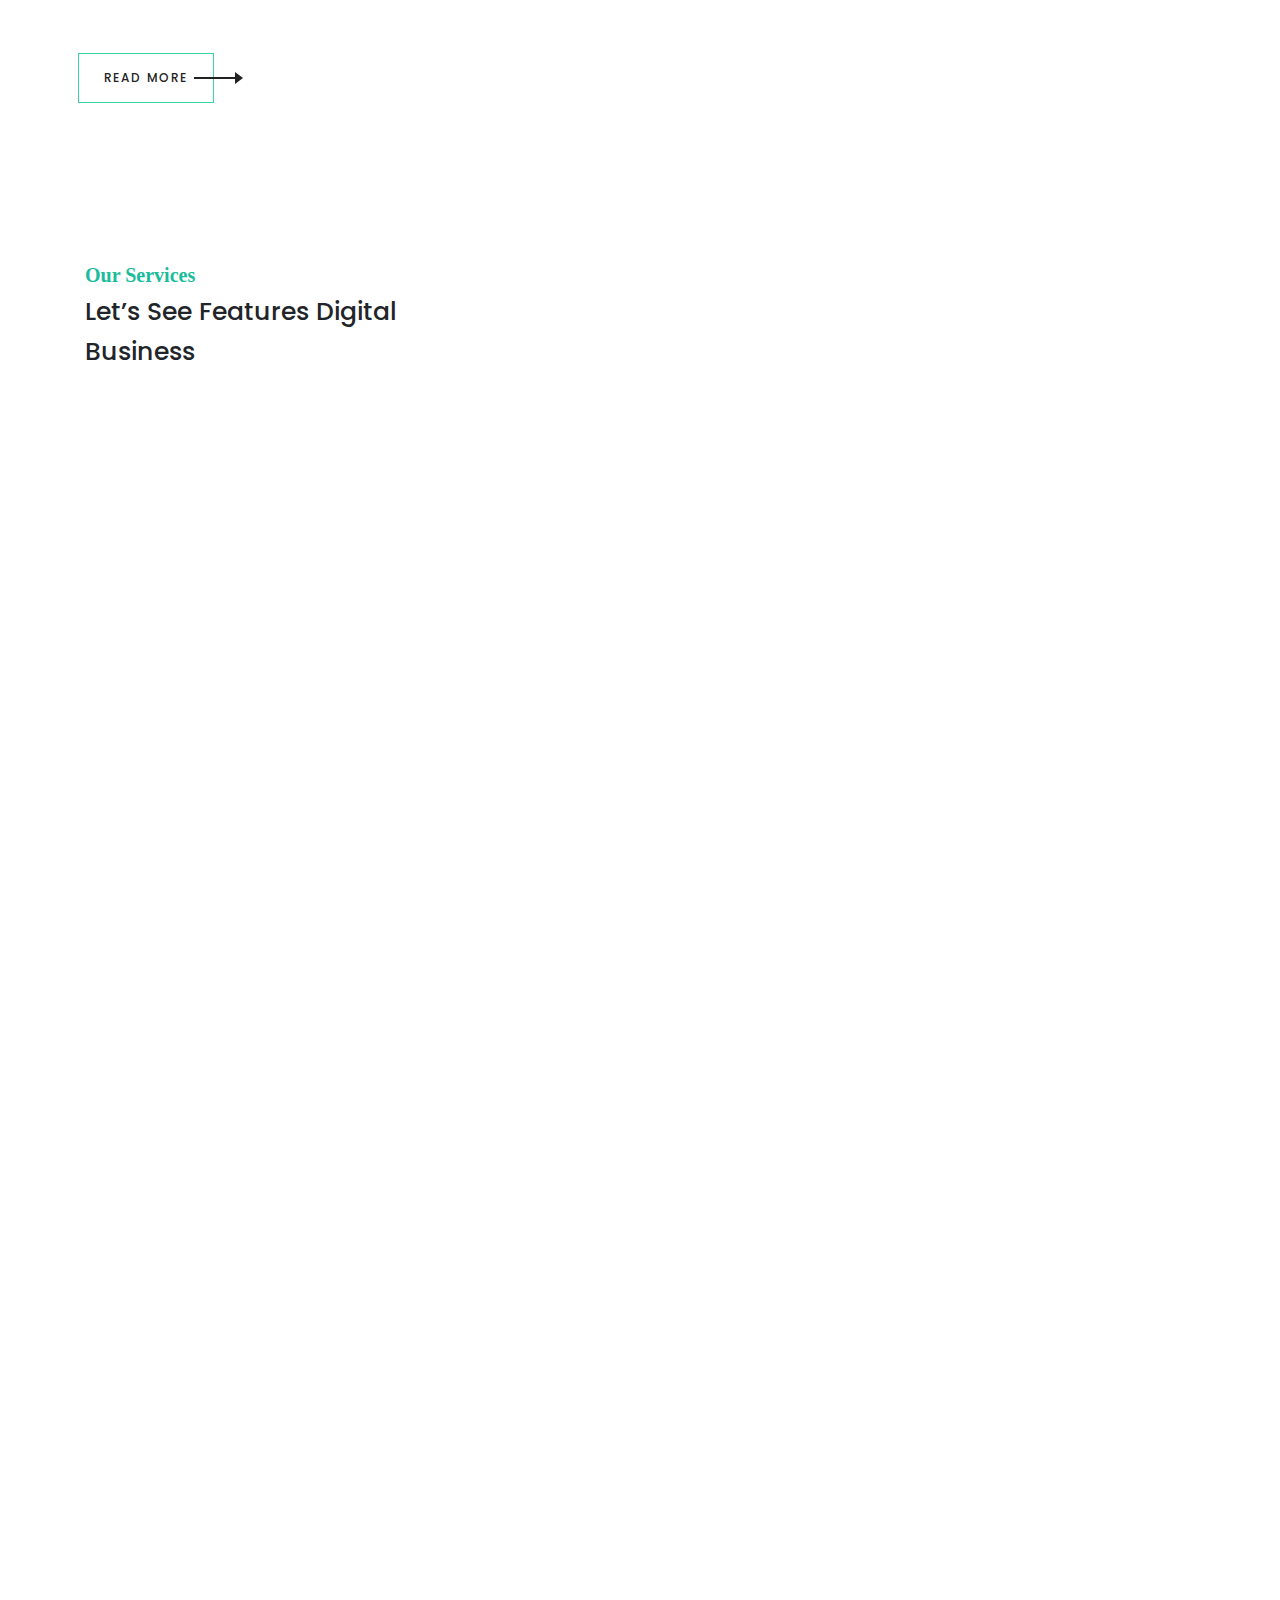
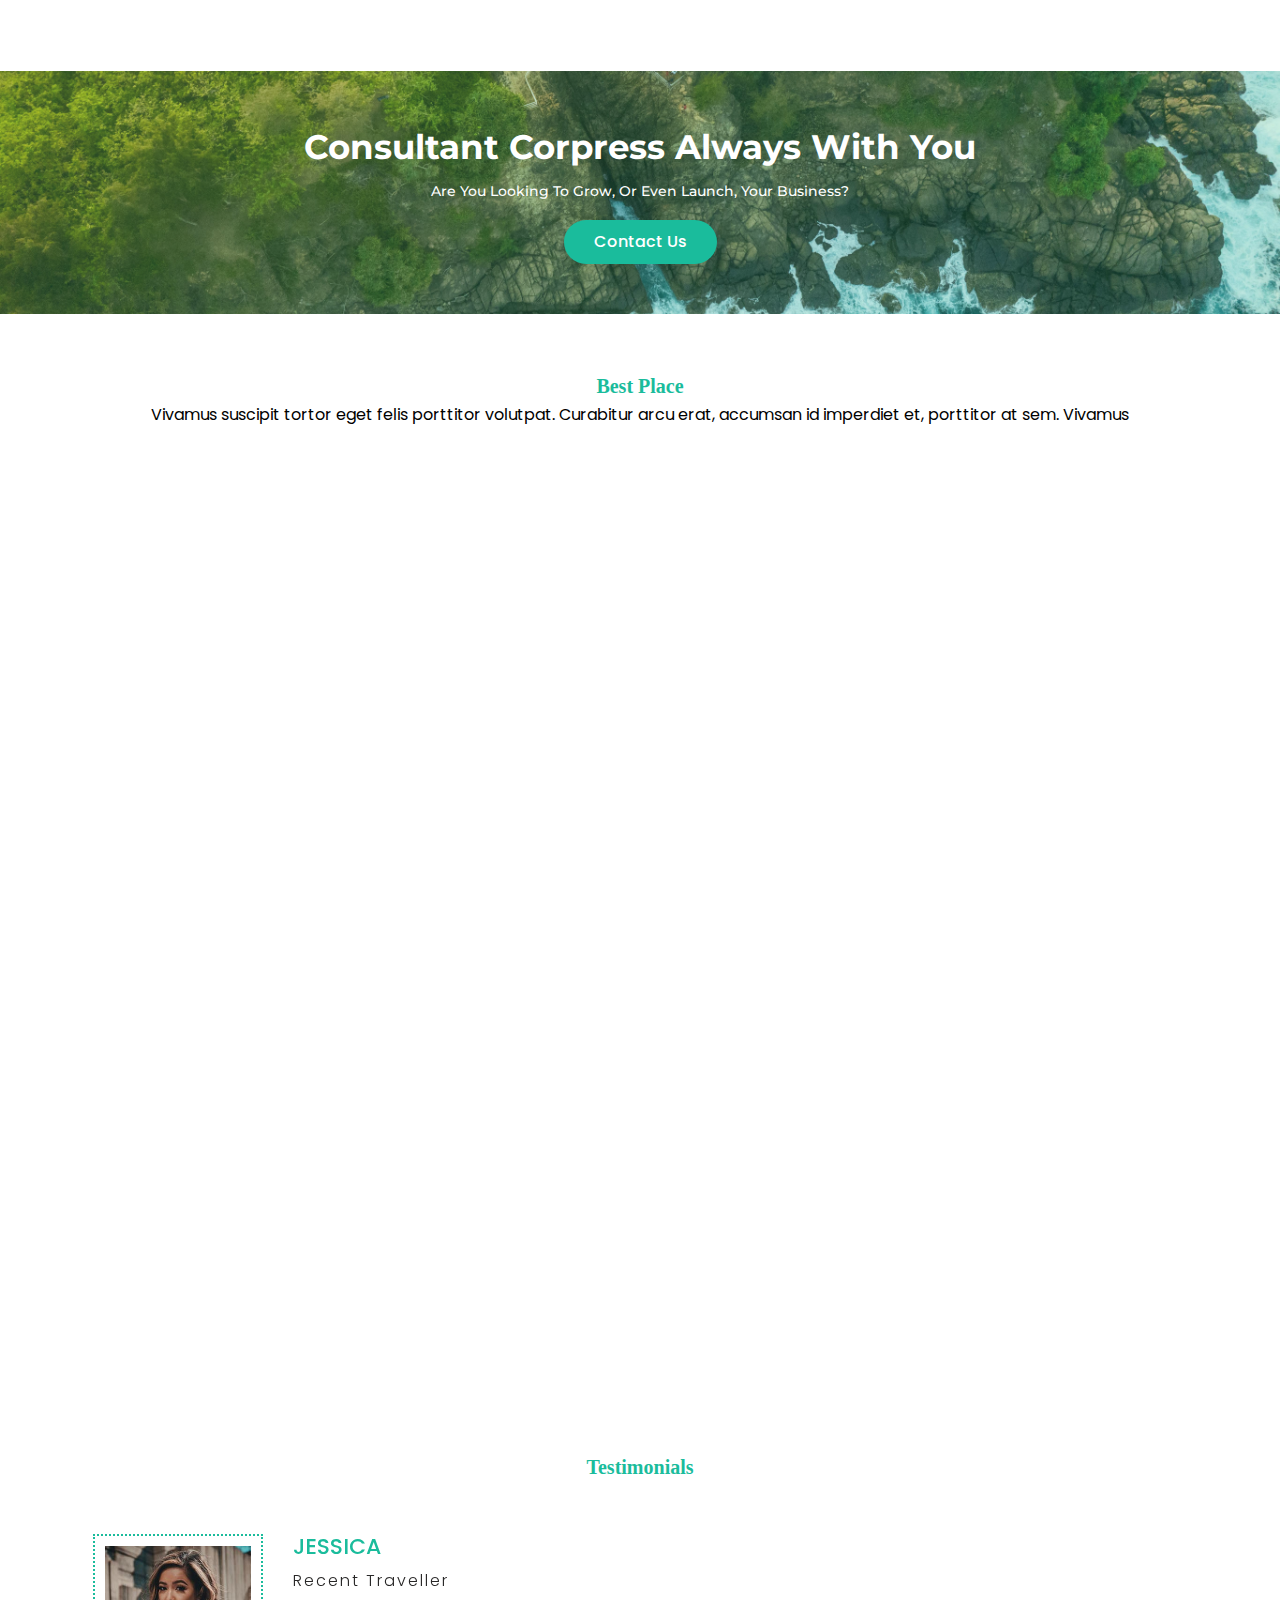
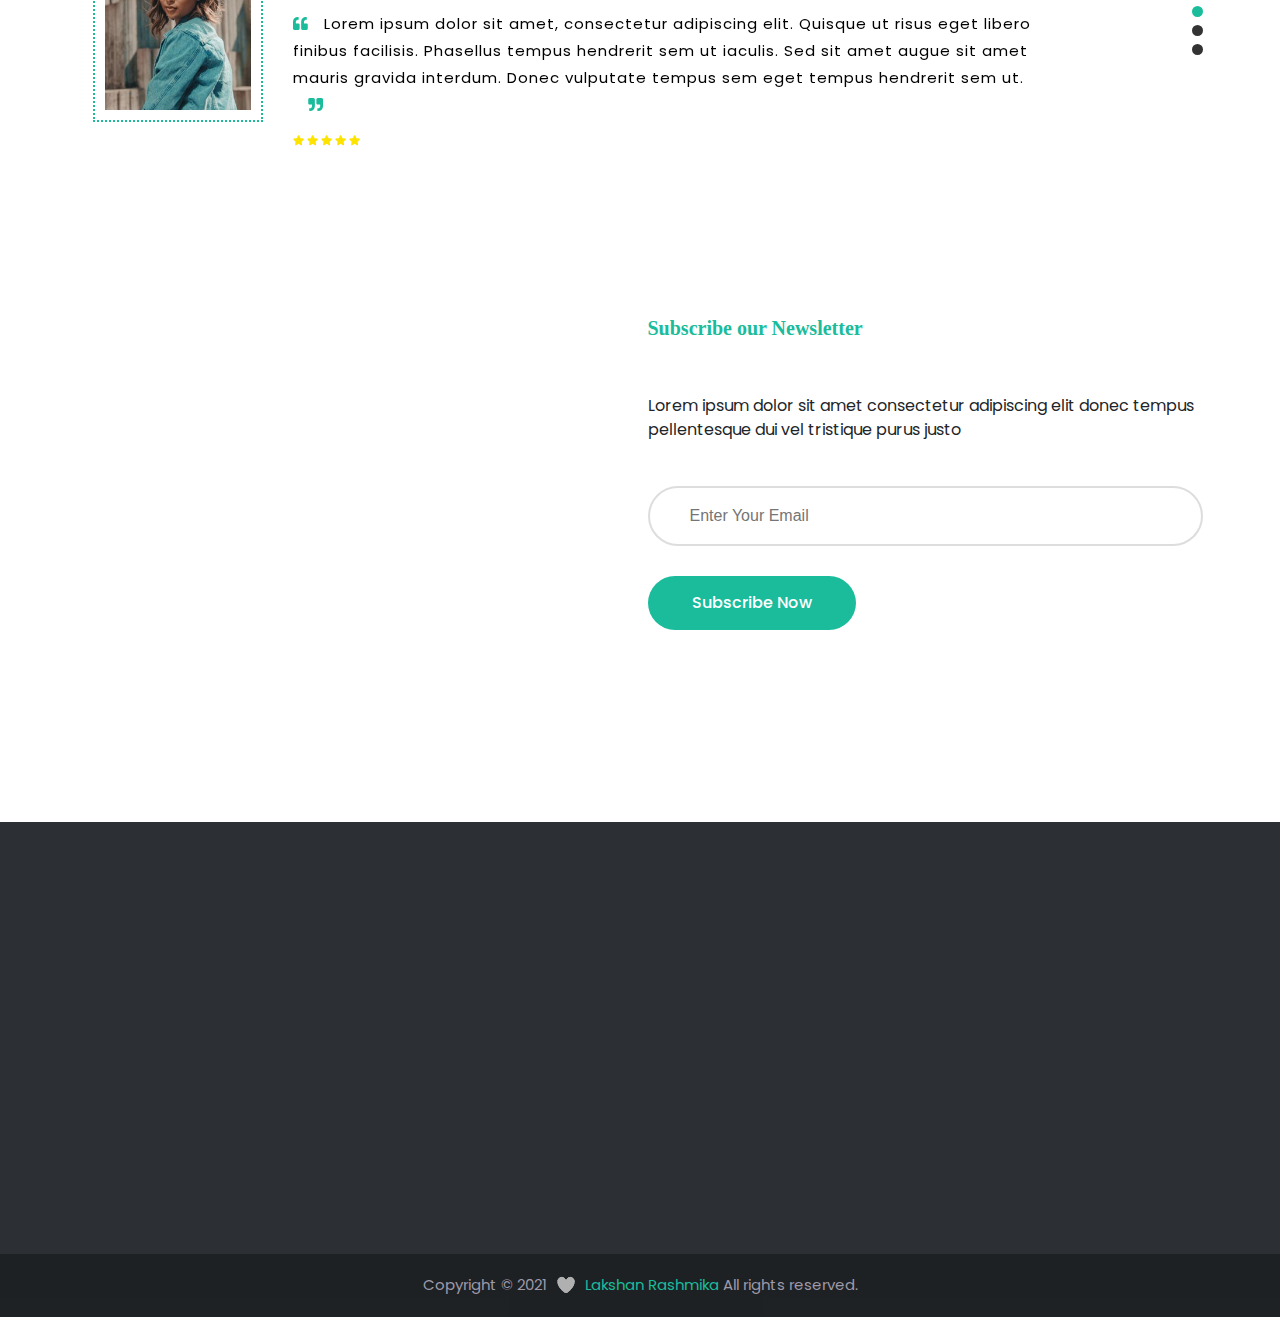
==== commit 9ff13917: "updated" ====
--- a/index.html
+++ b/index.html
@@ -239,7 +239,8 @@
                         <div class="inner-box">
                             <div class="icon-box">
                                 <div class="bg-layer" style="background-image: url(assets/images/services/icon-bg-3.png);"></div>
-                                <i class="flaticon-hiring"></i>
+                                <div><img src="./assets/images/icon/Guided-Tours-icon.png" alt=""></div>
+<!--                                <i class="flaticon-hiring"></i>-->
                             </div>
                             <h3><a href="#">Guided Tours</a></h3>
                             <div class="text">  services typically cater to tourists and travelers seeking to explore a specific location, such as a city, historical site, natural attraction, or cultural landmark.</div>
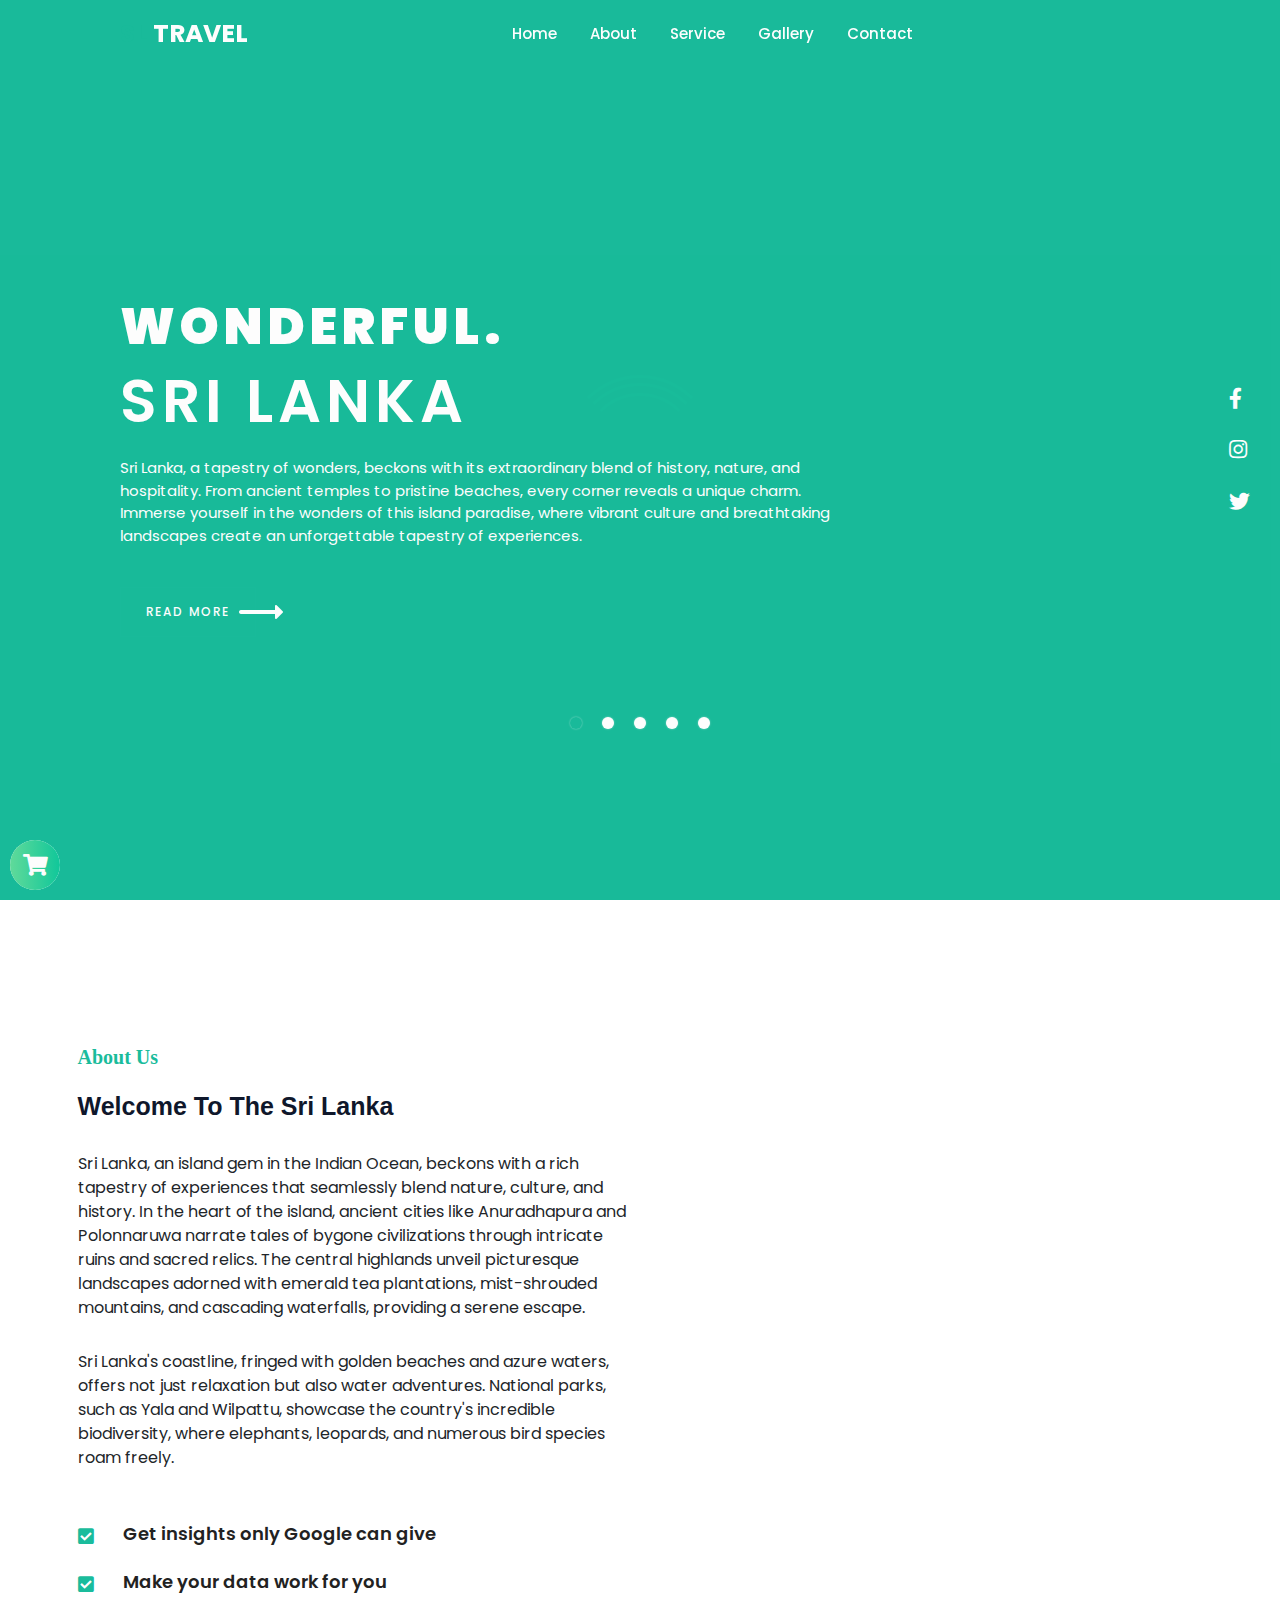
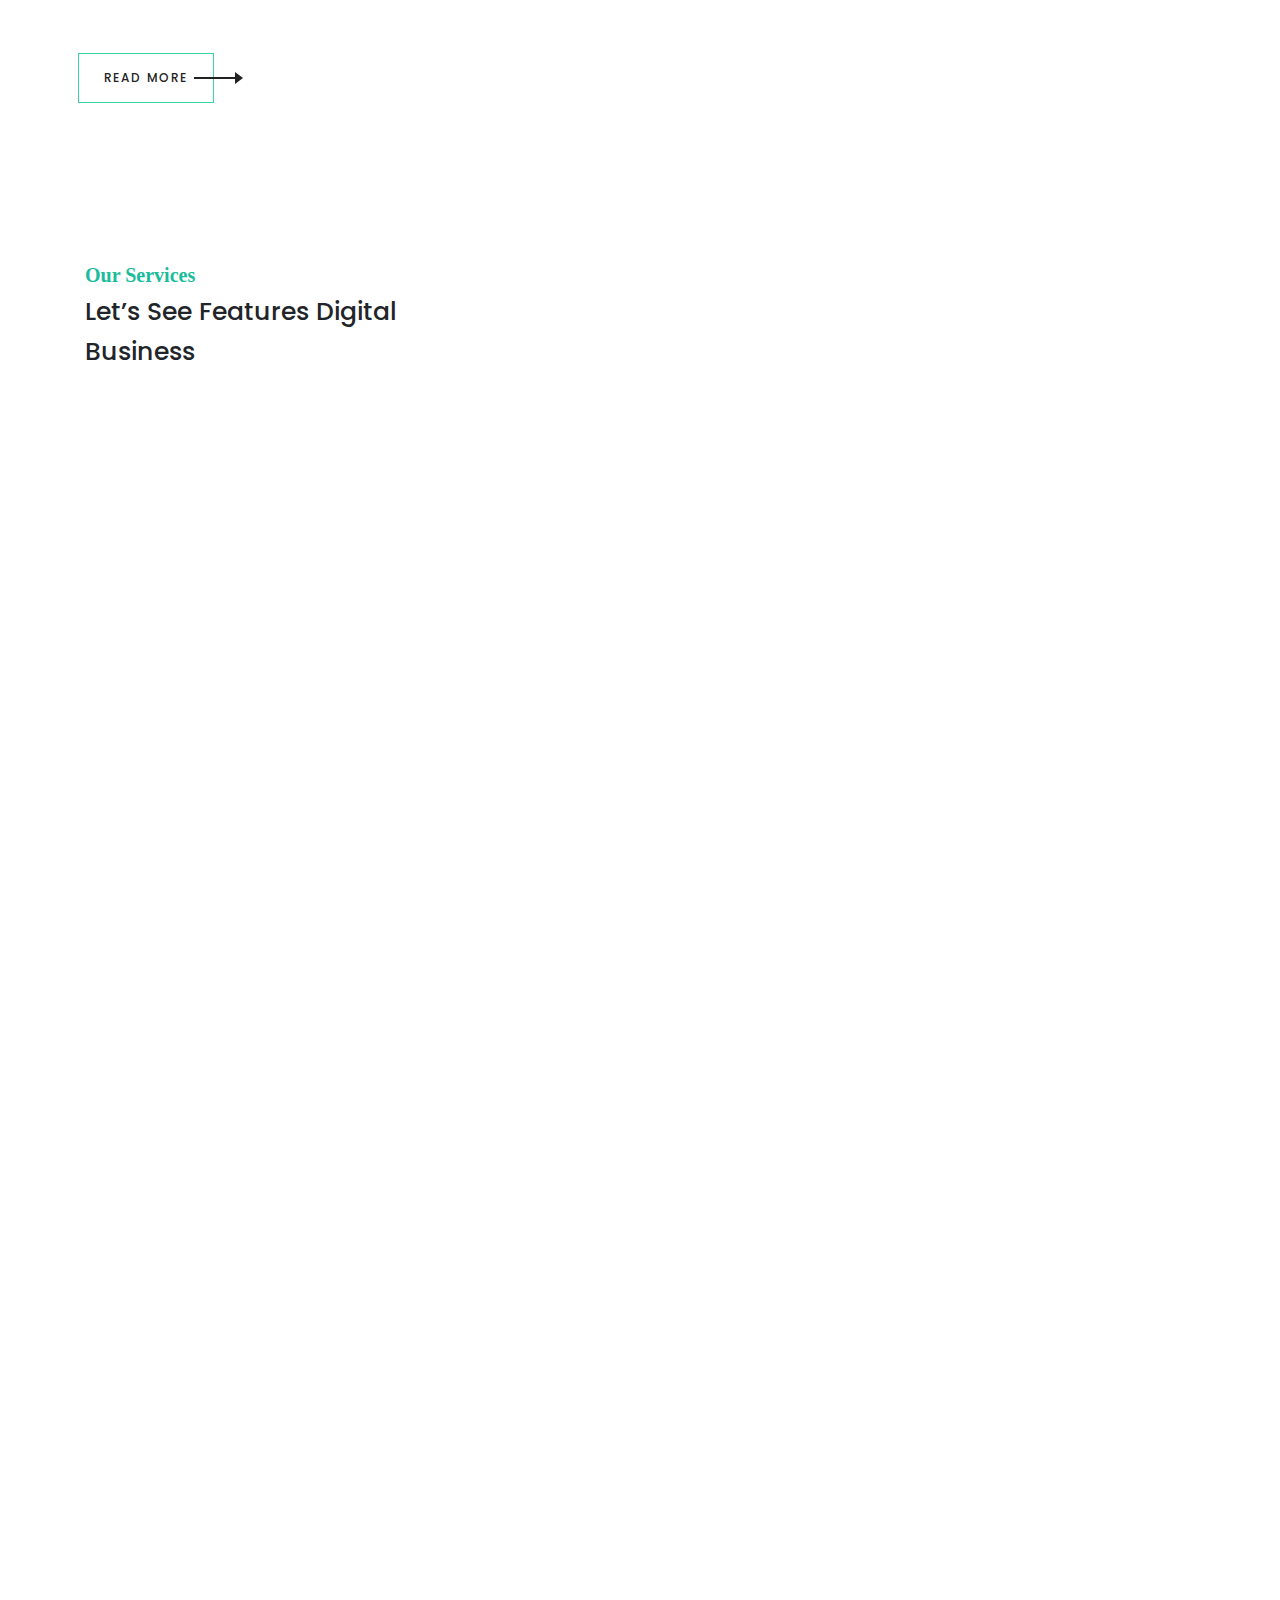
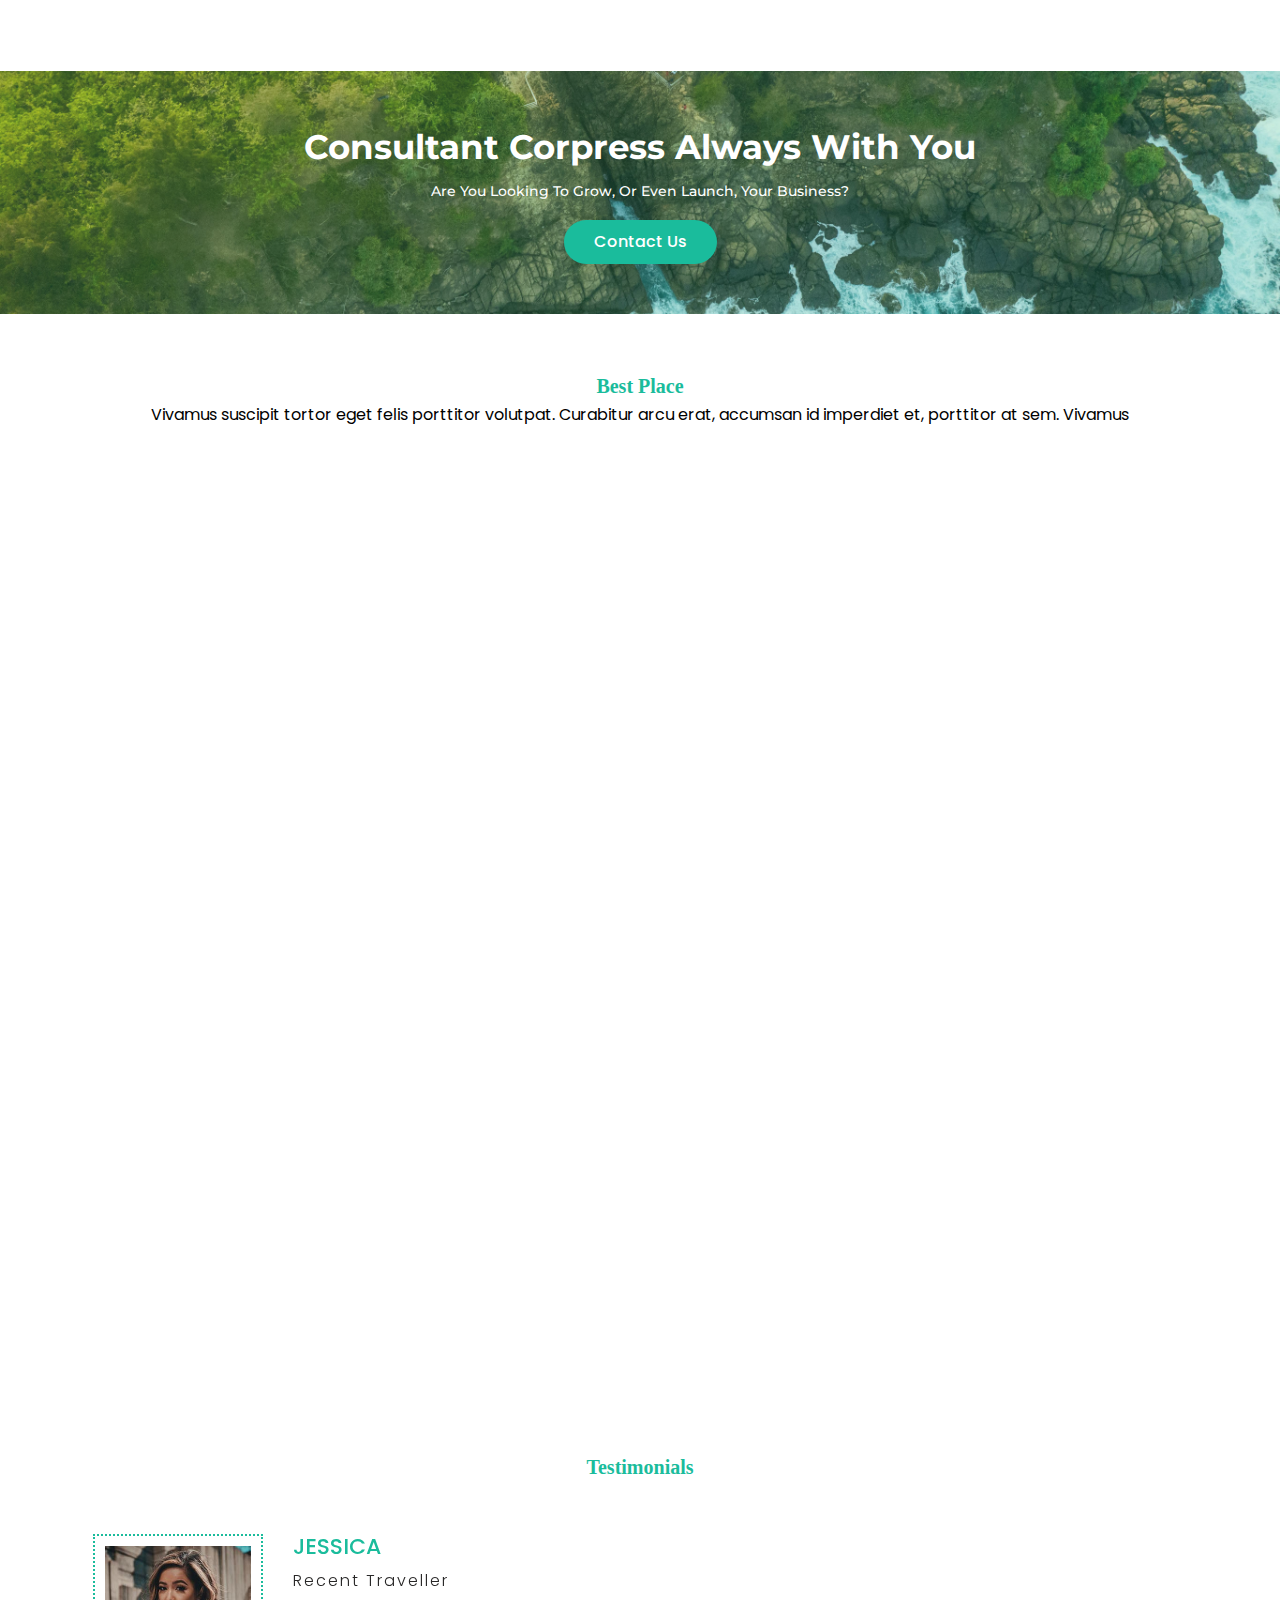
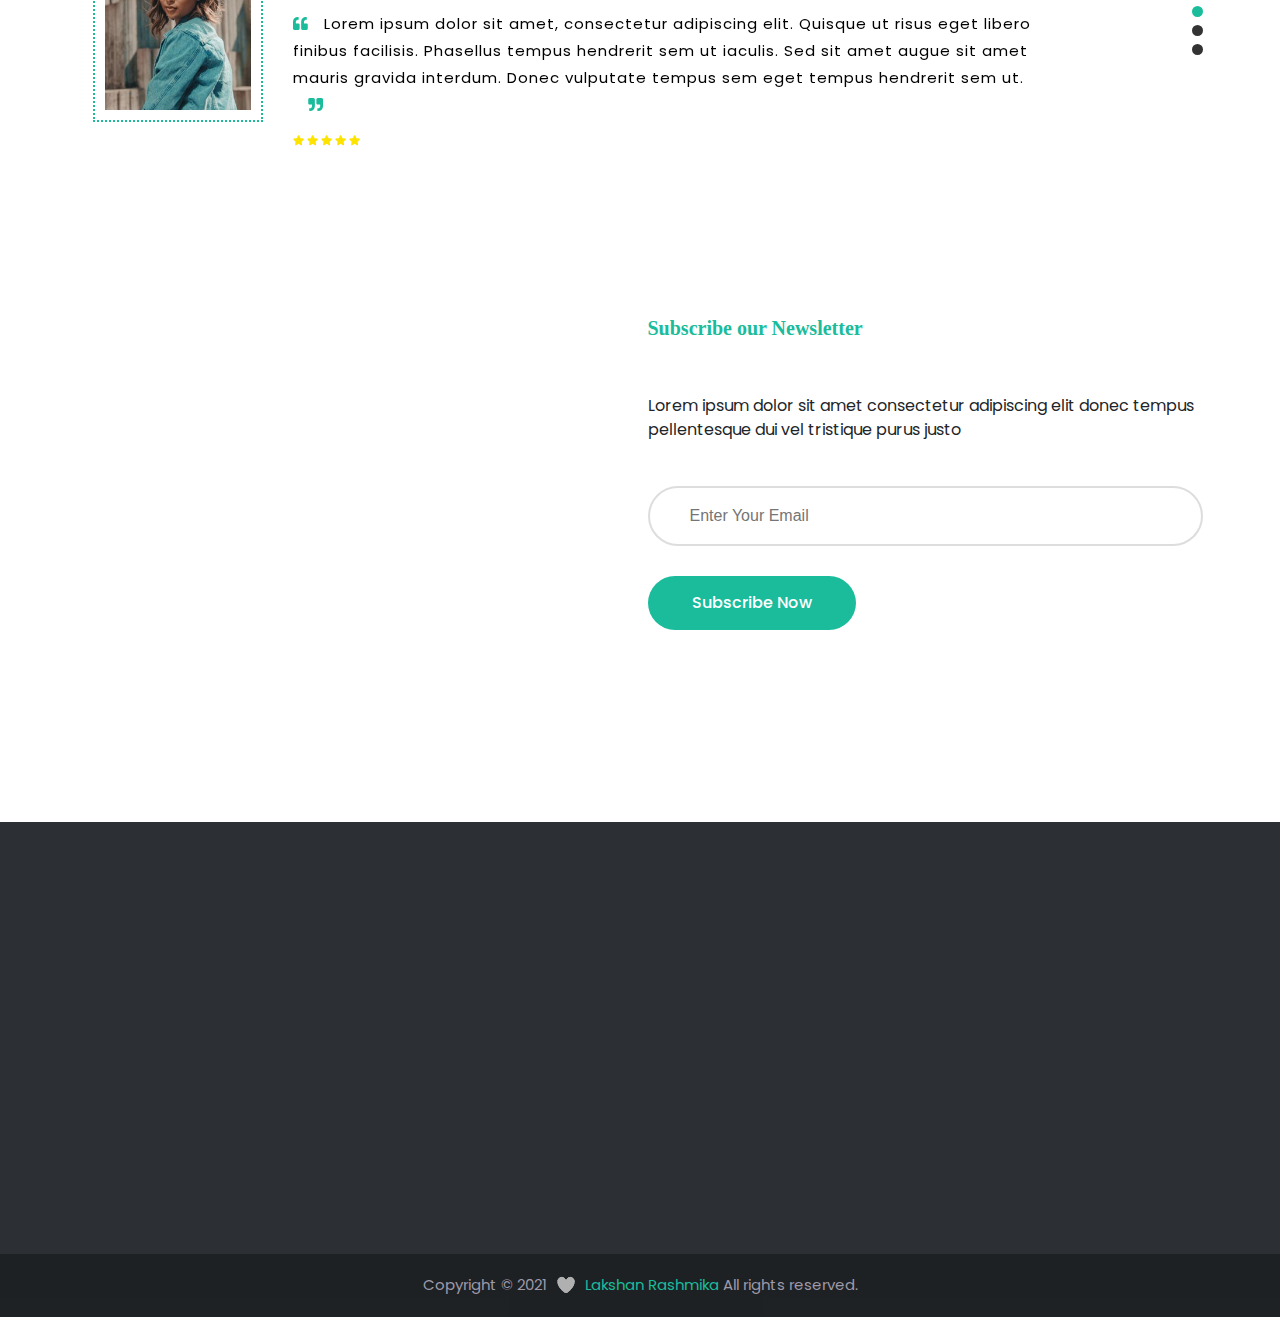
==== commit 8751e5b8: "updated" ====
--- a/index.html
+++ b/index.html
@@ -251,7 +251,8 @@
                         <div class="inner-box">
                             <div class="icon-box">
                                 <div class="bg-layer" style="background-image: url(assets/images/services/icon-bg-6.png);"></div>
-                                <i class="flaticon-cogwheels"></i>
+                                <div><img src="./assets/images/icon/Transportation-icon.png" alt=""></div>
+<!--                                <i class="flaticon-cogwheels"></i>-->
                             </div>
                             <h3><a href="#">Transportation</a></h3>
                             <div class="text">Offer convenient transportation options such as airport transfers, shuttle services, rental cars, or bike rentals. Providing easy-to-use transportation options helps tourists navigate the destination comfortably.</div>
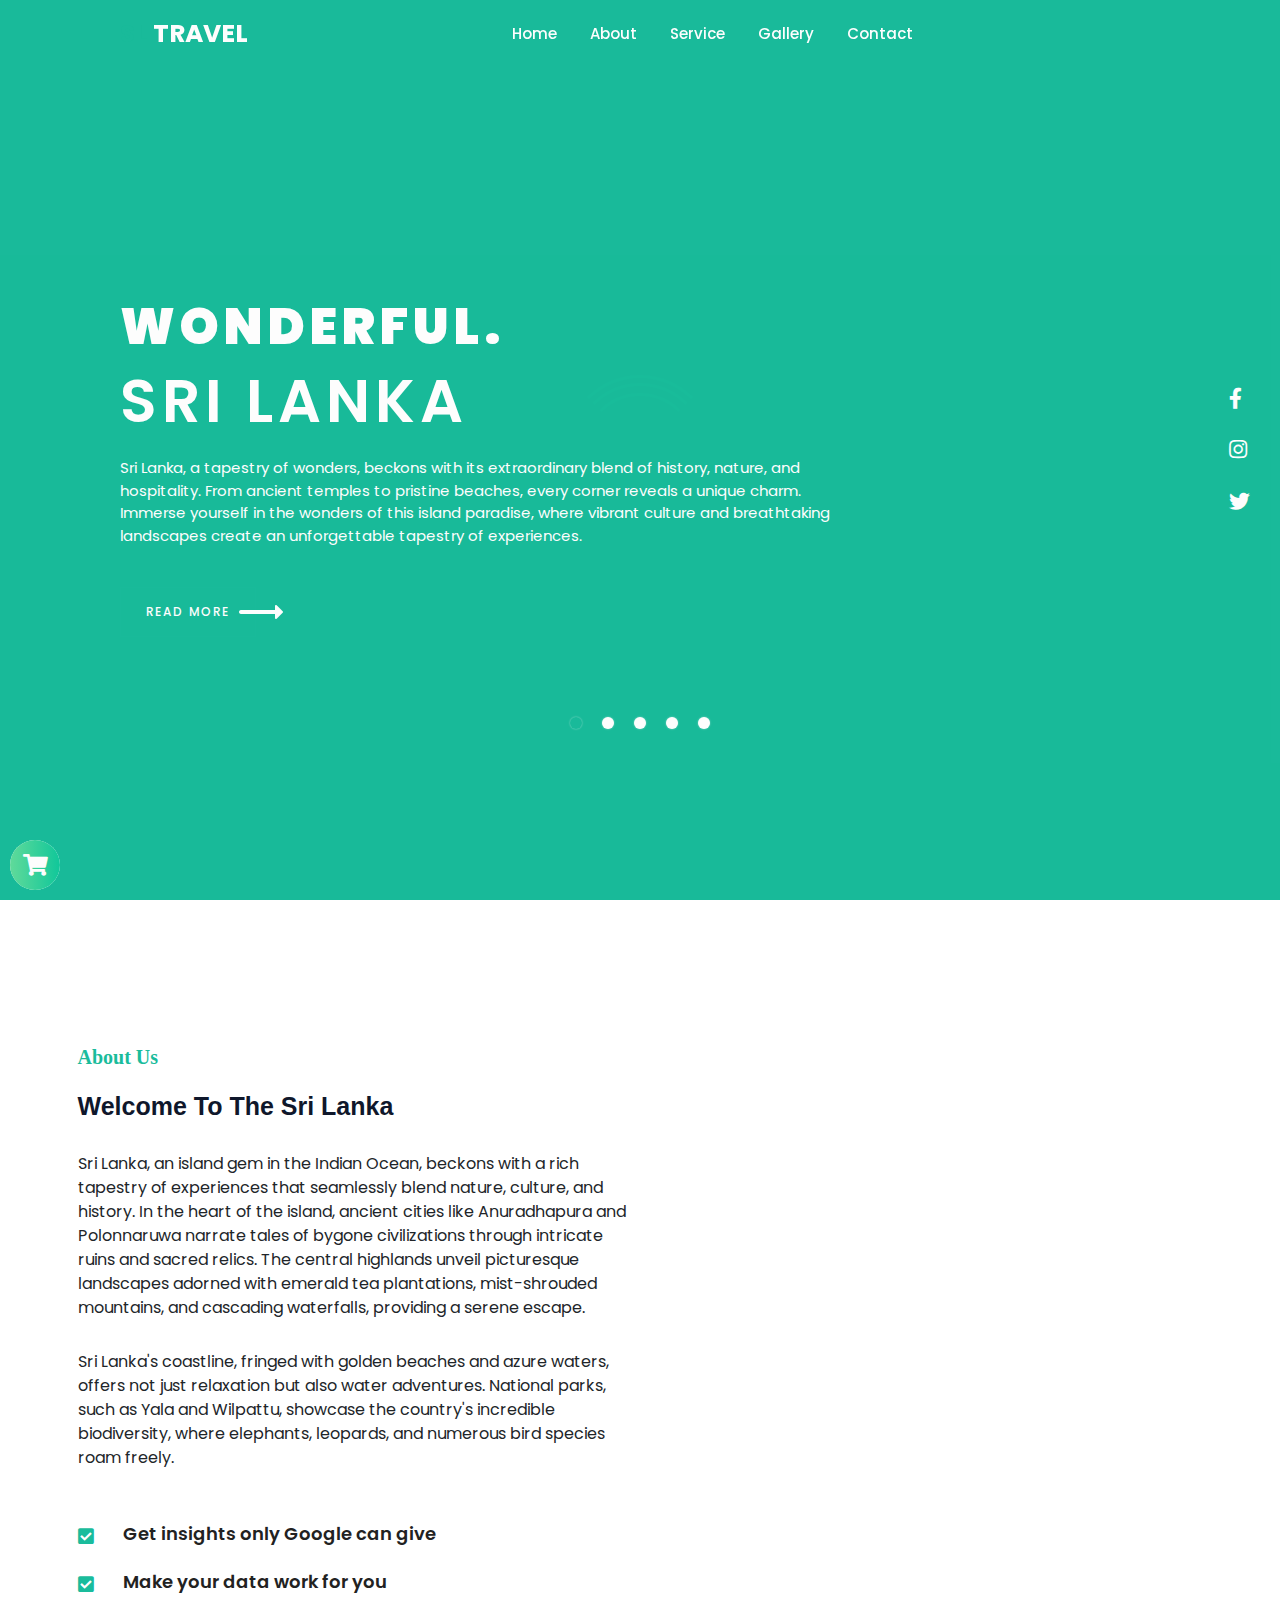
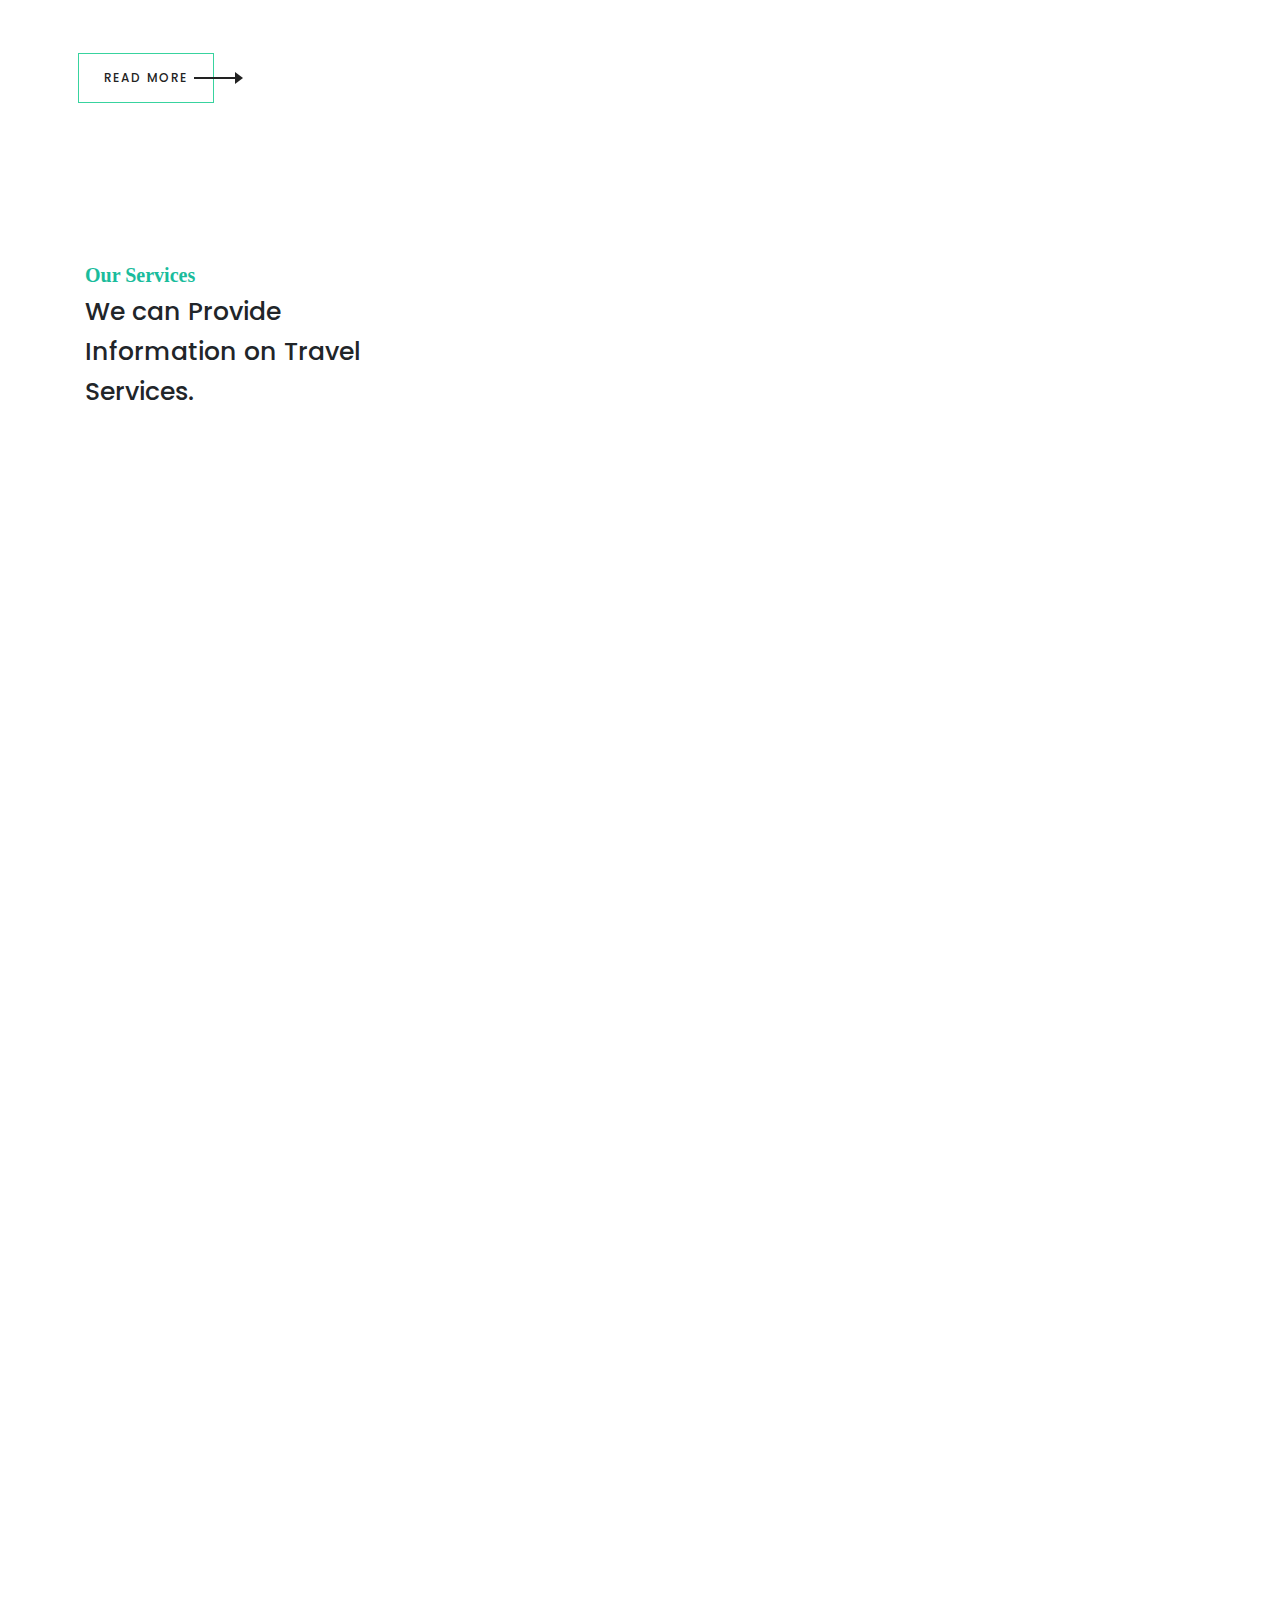
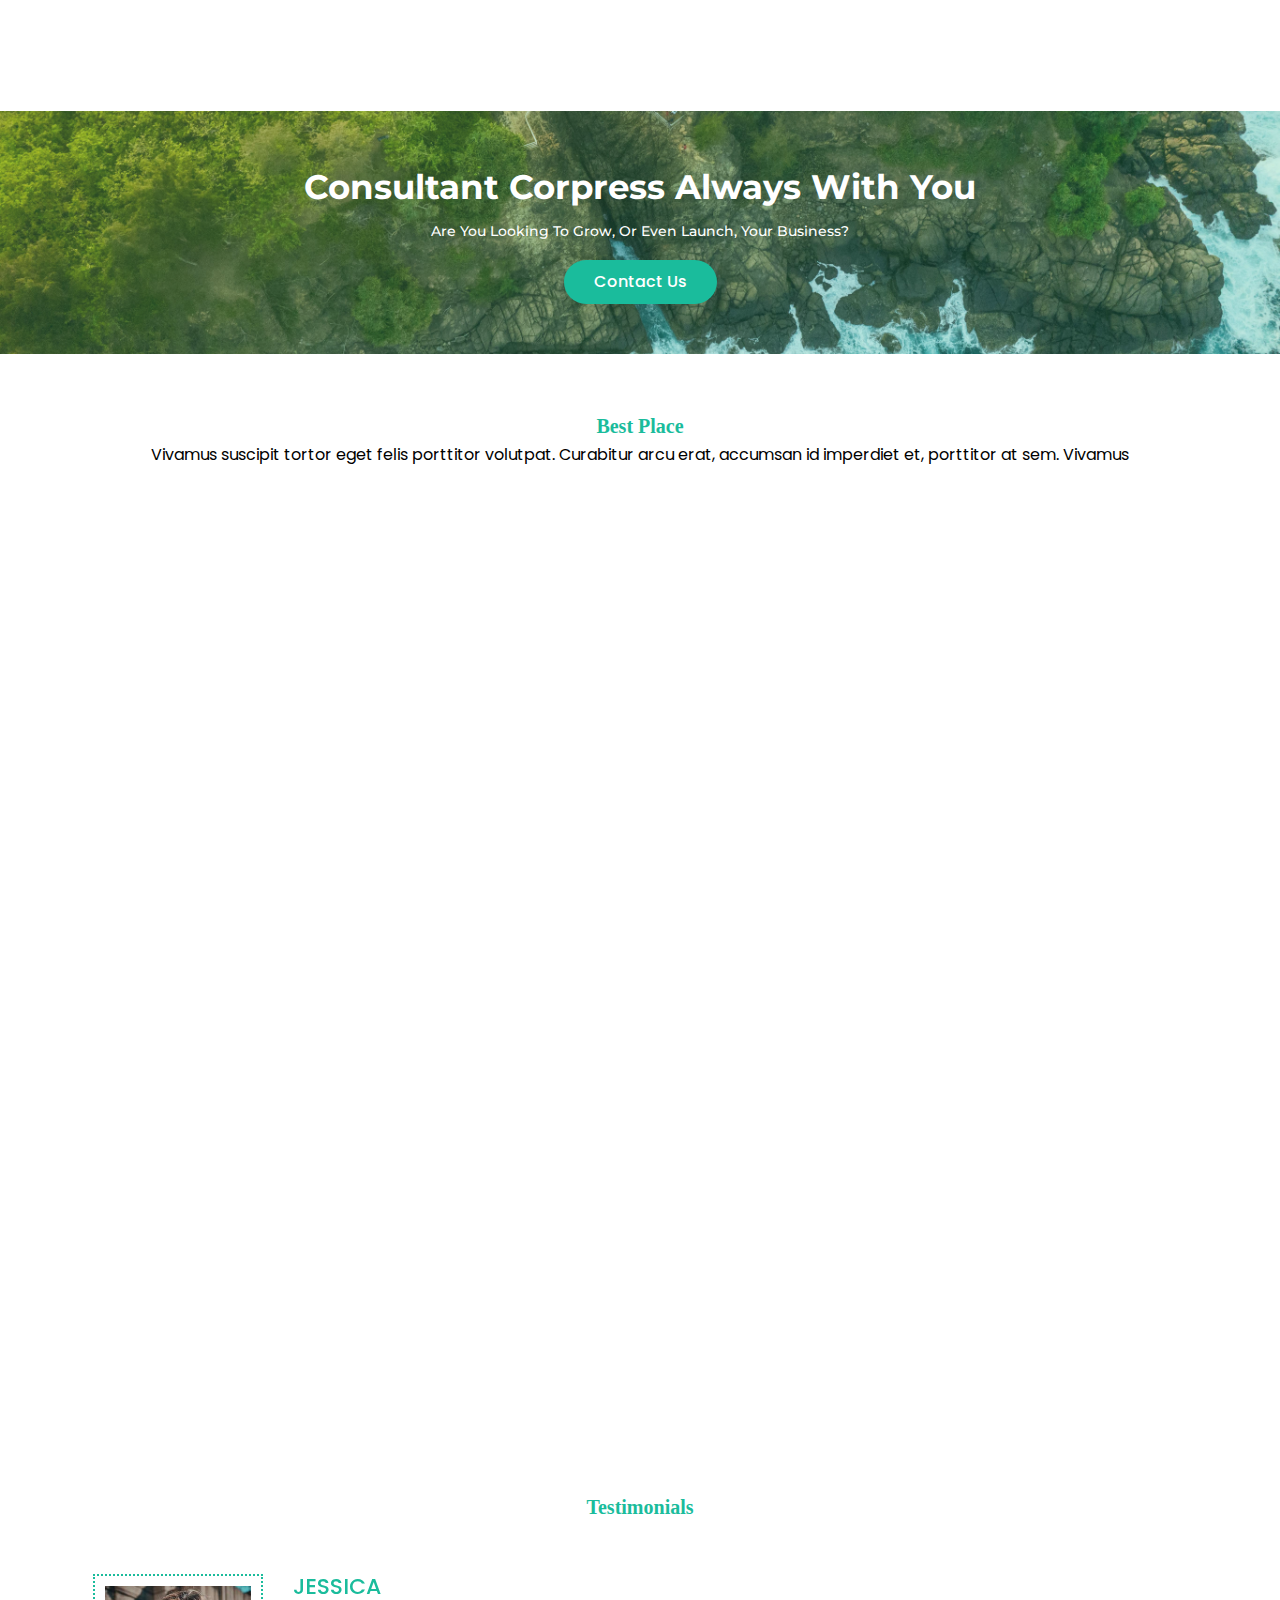
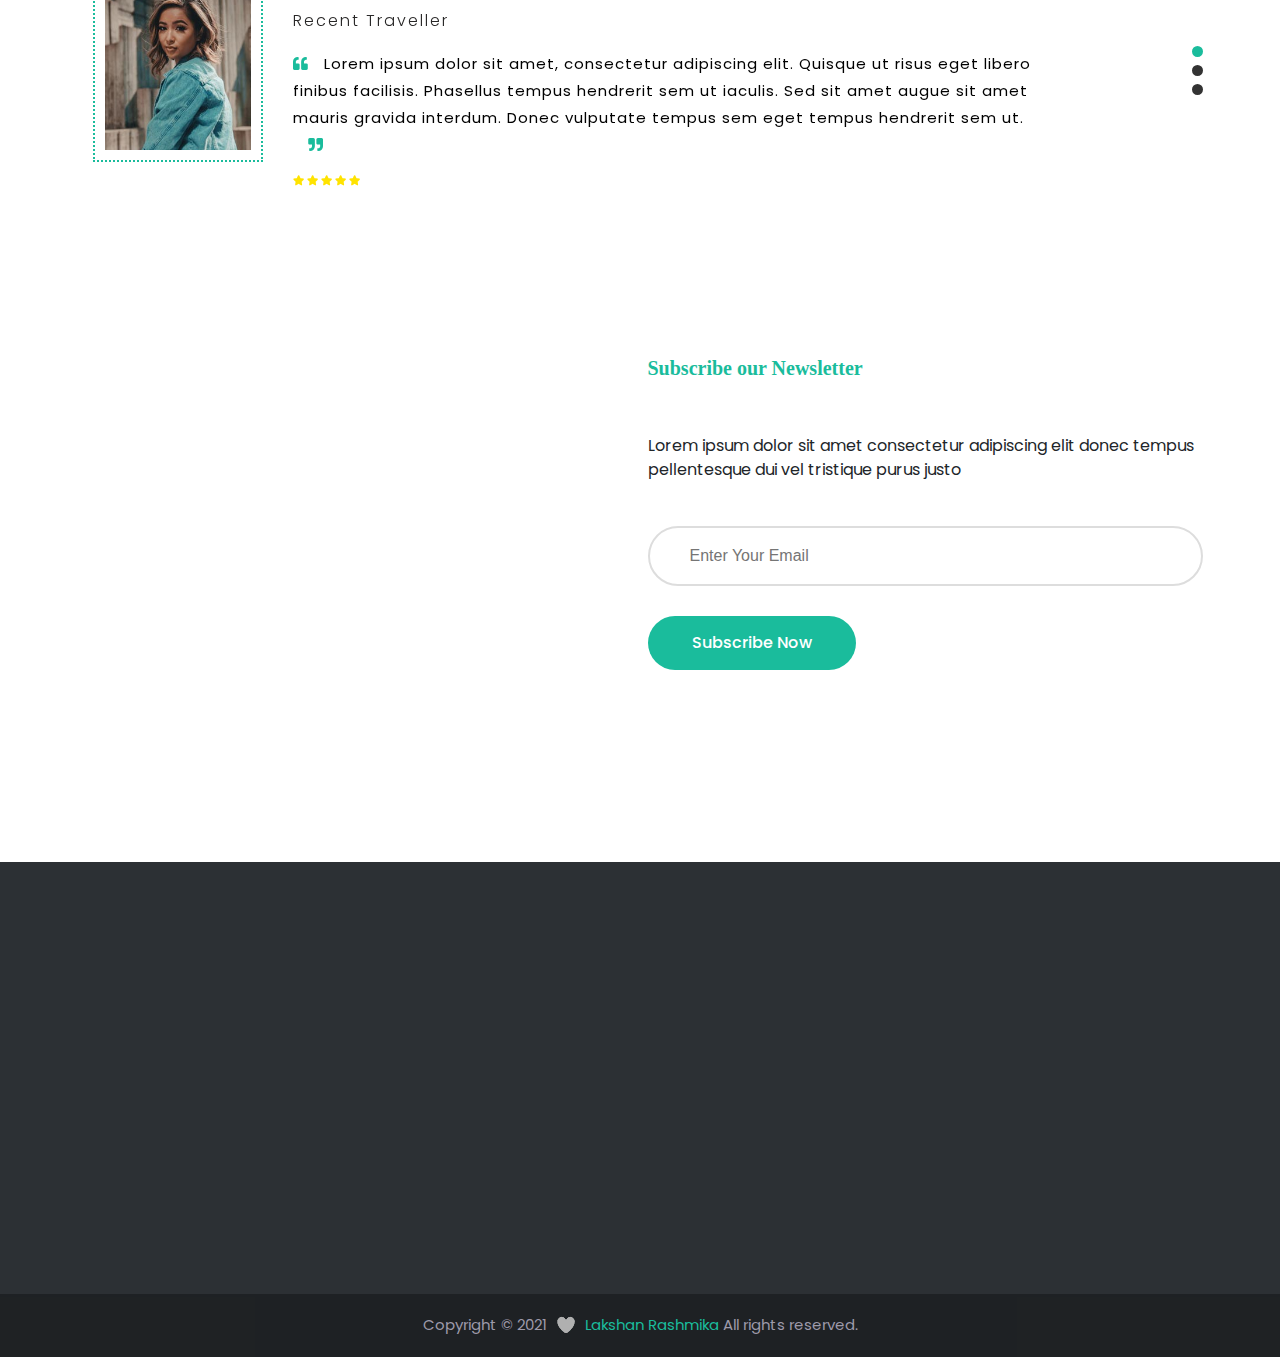
==== commit d47fbd87: "updated" ====
--- a/index.html
+++ b/index.html
@@ -233,7 +233,7 @@
                 <div class="col-lg-4 col-md-12 col-sm-12 single-column">
                     <div class="sec-title">
                         <h2 class="section-title text-start">Our Services</h2>
-                        <h1>Let’s See Features Digital Business</h1>
+                        <h1>We can Provide Information on Travel Services.</h1>
                     </div>
                     <div class="service-block-three wow fadeInUp" data-wow-delay="300ms" data-wow-duration="1500ms">
                         <div class="inner-box">
@@ -265,7 +265,8 @@
                         <div class="inner-box">
                             <div class="icon-box">
                                 <div class="bg-layer" style="background-image: url(assets/images/services/icon-bg-1.png);"></div>
-                                <i class="flaticon-world"></i>
+                                <div><img src="./assets/images/icon/Cultural-Experiences-icon.png" alt=""></div>
+<!--                                <i class="flaticon-world"></i>-->
                             </div>
                             <h3><a href="#">Cultural Experiences</a></h3>
                             <div class="text">Cultural experience services offer travelers the opportunity to connect with the essence of a destination, deepen their cultural awareness, and create memorable and meaningful experiences that go beyond typical tourist attractions. </div>
@@ -276,7 +277,8 @@
                         <div class="inner-box">
                             <div class="icon-box">
                                 <div class="bg-layer" style="background-image: url(assets/images/services/icon-bg-2.png);"></div>
-                                <i class="flaticon-shield"></i>
+                                <div><img src="./assets/images/icon/Specialized-Services.png" alt=""></div>
+<!--                                <i class="flaticon-shield"></i>-->
                             </div>
                             <h3><a href="#">Specialized Services</a></h3>
                             <div class="text">Offers tailored to travelers' specific interests, needs or demographics. These services are designed to enhance the travel experience by meeting individual preferences and providing customized solutions.</div>
@@ -289,7 +291,8 @@
                         <div class="inner-box">
                             <div class="icon-box">
                                 <div class="bg-layer" style="background-image: url(assets/images/services/icon-bg-4.png);"></div>
-                                <i class="flaticon-stopwatch"></i>
+                                <div><img src="./assets/images/icon/24hr%20.png" alt=""></div>
+<!--                                <i class="flaticon-stopwatch"></i>-->
                             </div>
                             <h3><a href="#">24hr Assistance</a></h3>
                             <div class="text">24-hour support services play a crucial role in ensuring the safety, comfort and satisfaction of travelers by providing round-the-clock support and assistance throughout their journey.</div>
@@ -300,7 +303,8 @@
                         <div class="inner-box">
                             <div class="icon-box">
                                 <div class="bg-layer" style="background-image: url(assets/images/services/icon-bg-5.png);"></div>
-                                <i class="flaticon-checkout"></i>
+                                <div><img src="./assets/images/icon/Travel-Insurance%20.png" alt=""></div>
+<!--                                <i class="flaticon-checkout"></i>-->
                             </div>
                             <h3><a href="#">Travel Insurance and Safety Information</a></h3>
                             <div class="text">Travel insurance and safety information services include resources and support systems designed to minimize risks and provide assistance to travelers before, during and after their trip.</div>
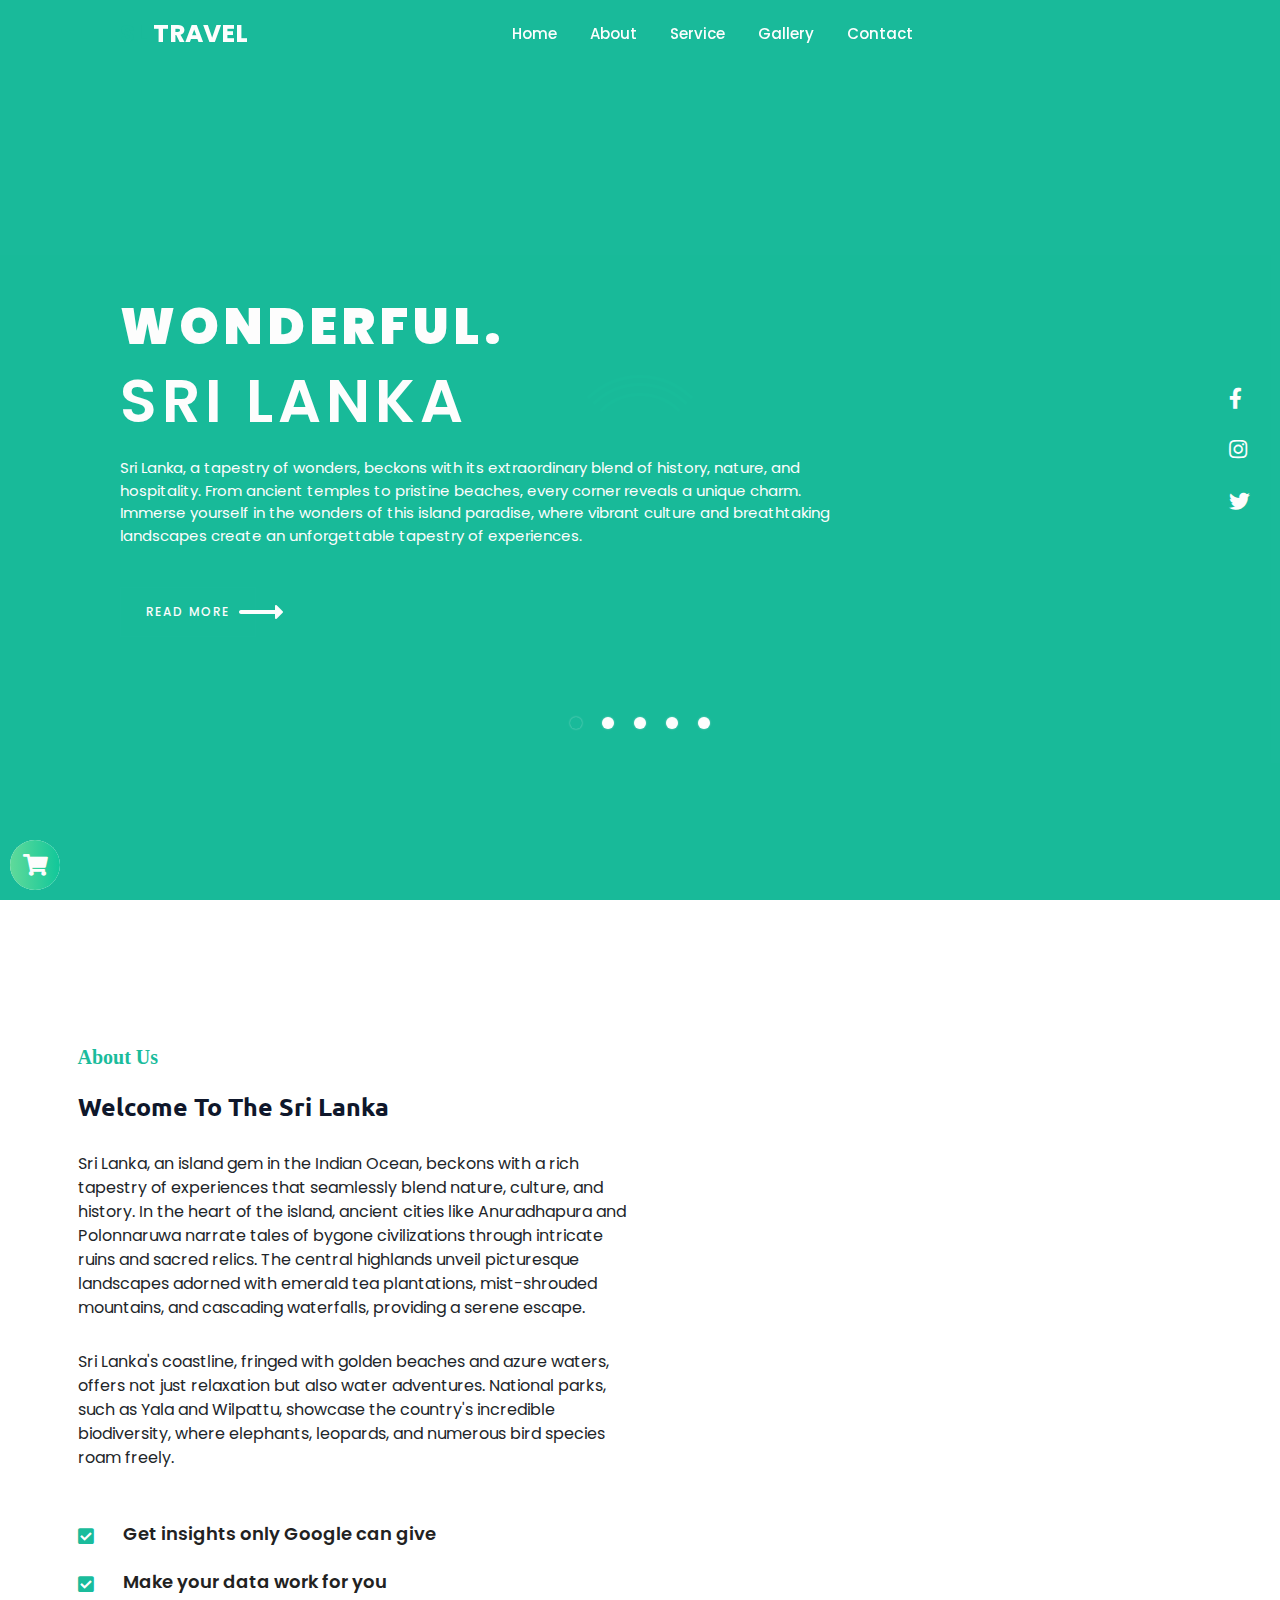
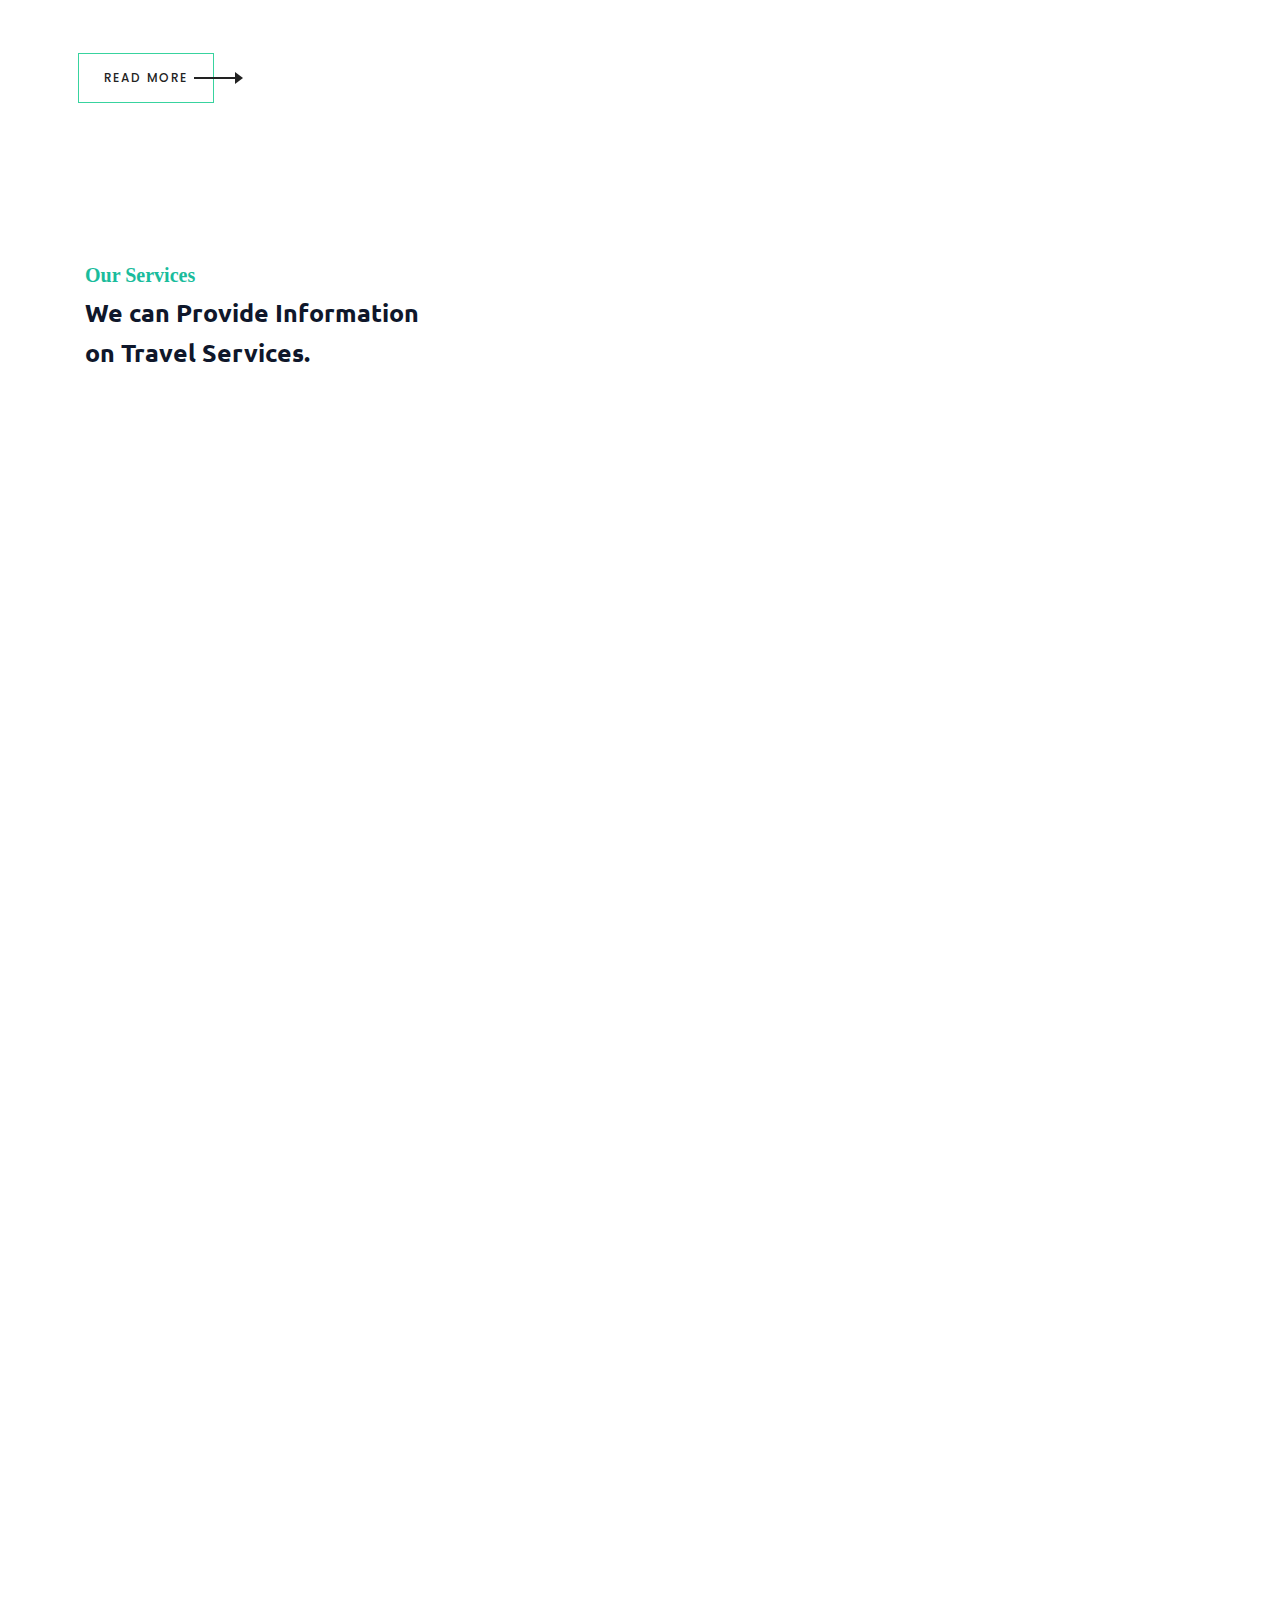
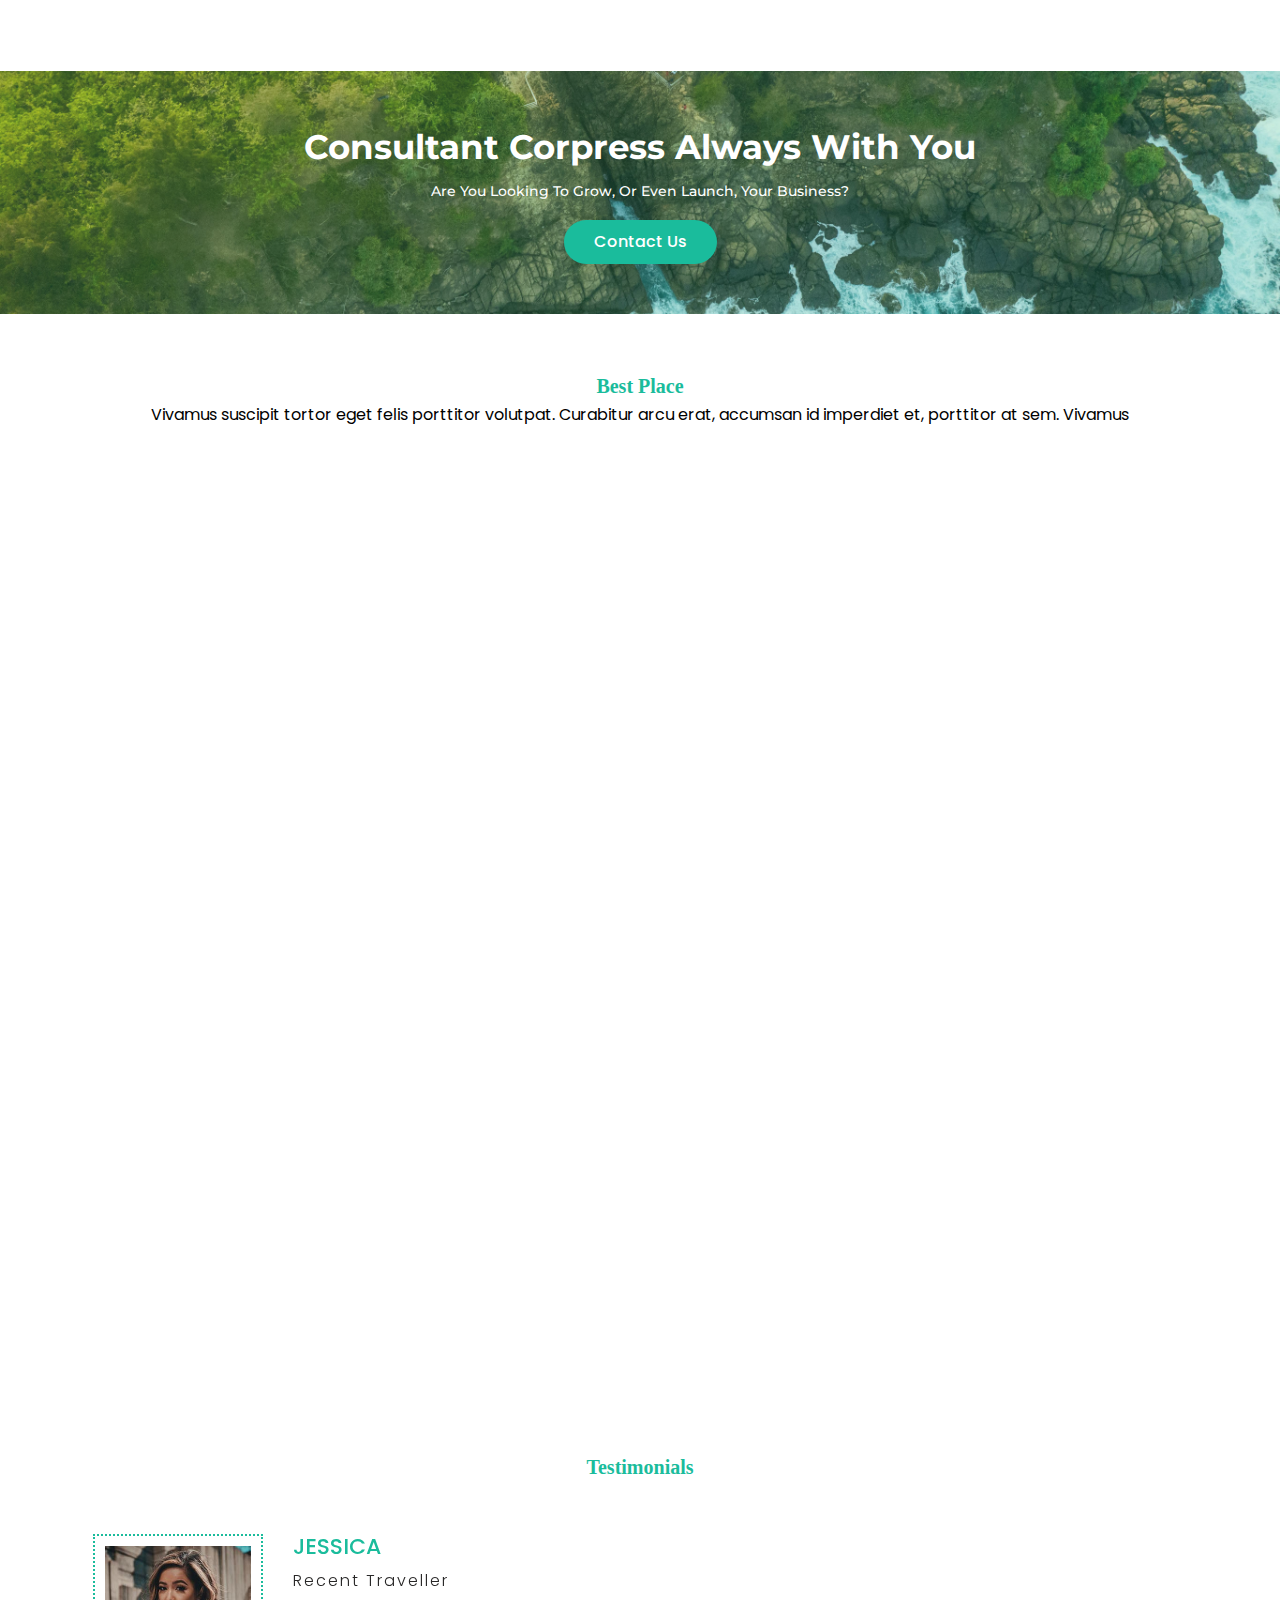
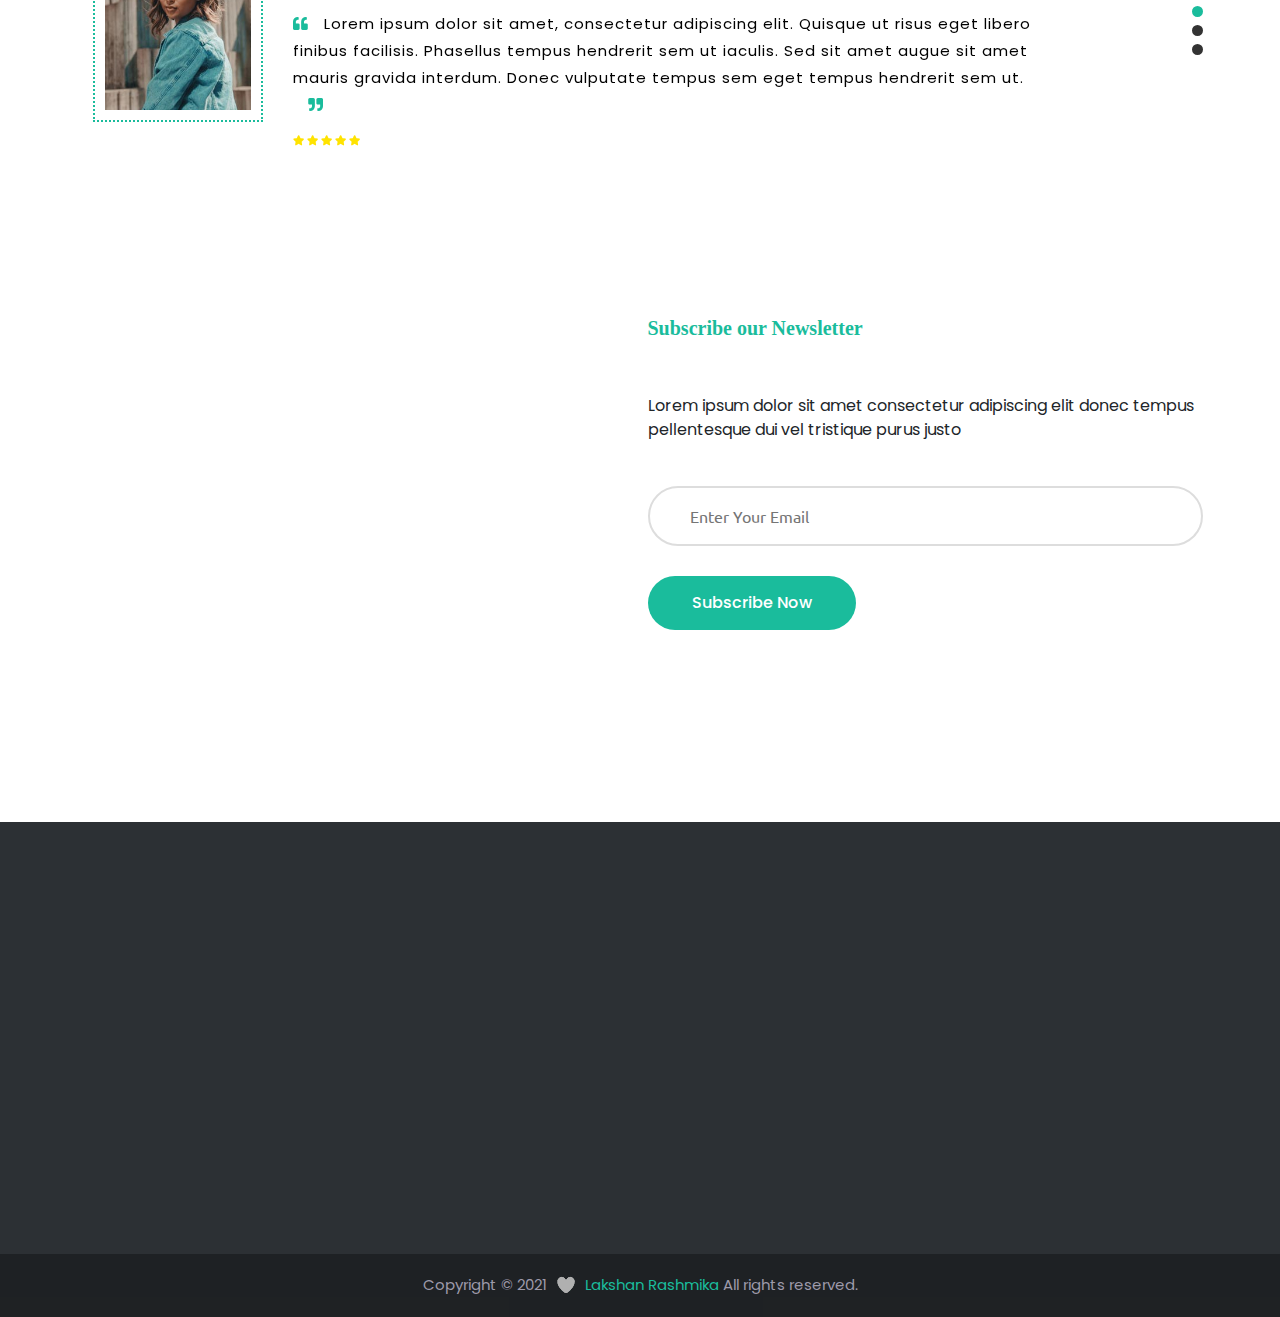
==== commit 9b06ee44: "updated" ====
--- a/index.html
+++ b/index.html
@@ -20,6 +20,7 @@
 
     <!-- web-fonts -->
     <link href="//fonts.googleapis.com/css?family=Montserrat:100,100i,200,200i,300,300i,400,400i,500,500i,600,600i,700,700i,800,800i,900,900i&amp;subset=cyrillic,cyrillic-ext,latin-ext,vietnamese" rel="stylesheet">
+    <link href="https://fonts.googleapis.com/css?family=Ubuntu:300,300i,400,400i,500,500i,700,700i&amp;display=swap" rel="stylesheet">
 
     <link href="//fonts.googleapis.com/css?family=Open+Sans:300,300i,400,400i,600,600i,700,700i,800,800i&amp;subset=cyrillic,cyrillic-ext,greek,greek-ext,latin-ext,vietnamese" rel="stylesheet">
 
--- a/assets/css/style.css
+++ b/assets/css/style.css
@@ -699,10 +699,10 @@
     display: block;
     font-size: 25px;
     line-height: 36px;
-    font-weight: 500;
+    font-weight: 600;
     margin-bottom: 28px;
-    font-family: "Nunito", sans-serif;
-    font-weight: 800;
+    font-family: 'Ubuntu', sans-serif;
+    /*font-weight: 800;*/
     color: #0F172B;
 }
 
@@ -947,6 +947,9 @@
     line-height: 40px;
     margin-bottom: 115px;
     margin-top: 5px;
+    font-family: 'Ubuntu', sans-serif;
+    font-weight: 600;
+    color: #0F172B;;
 }
 
 .service-style-three .sec-title h2{
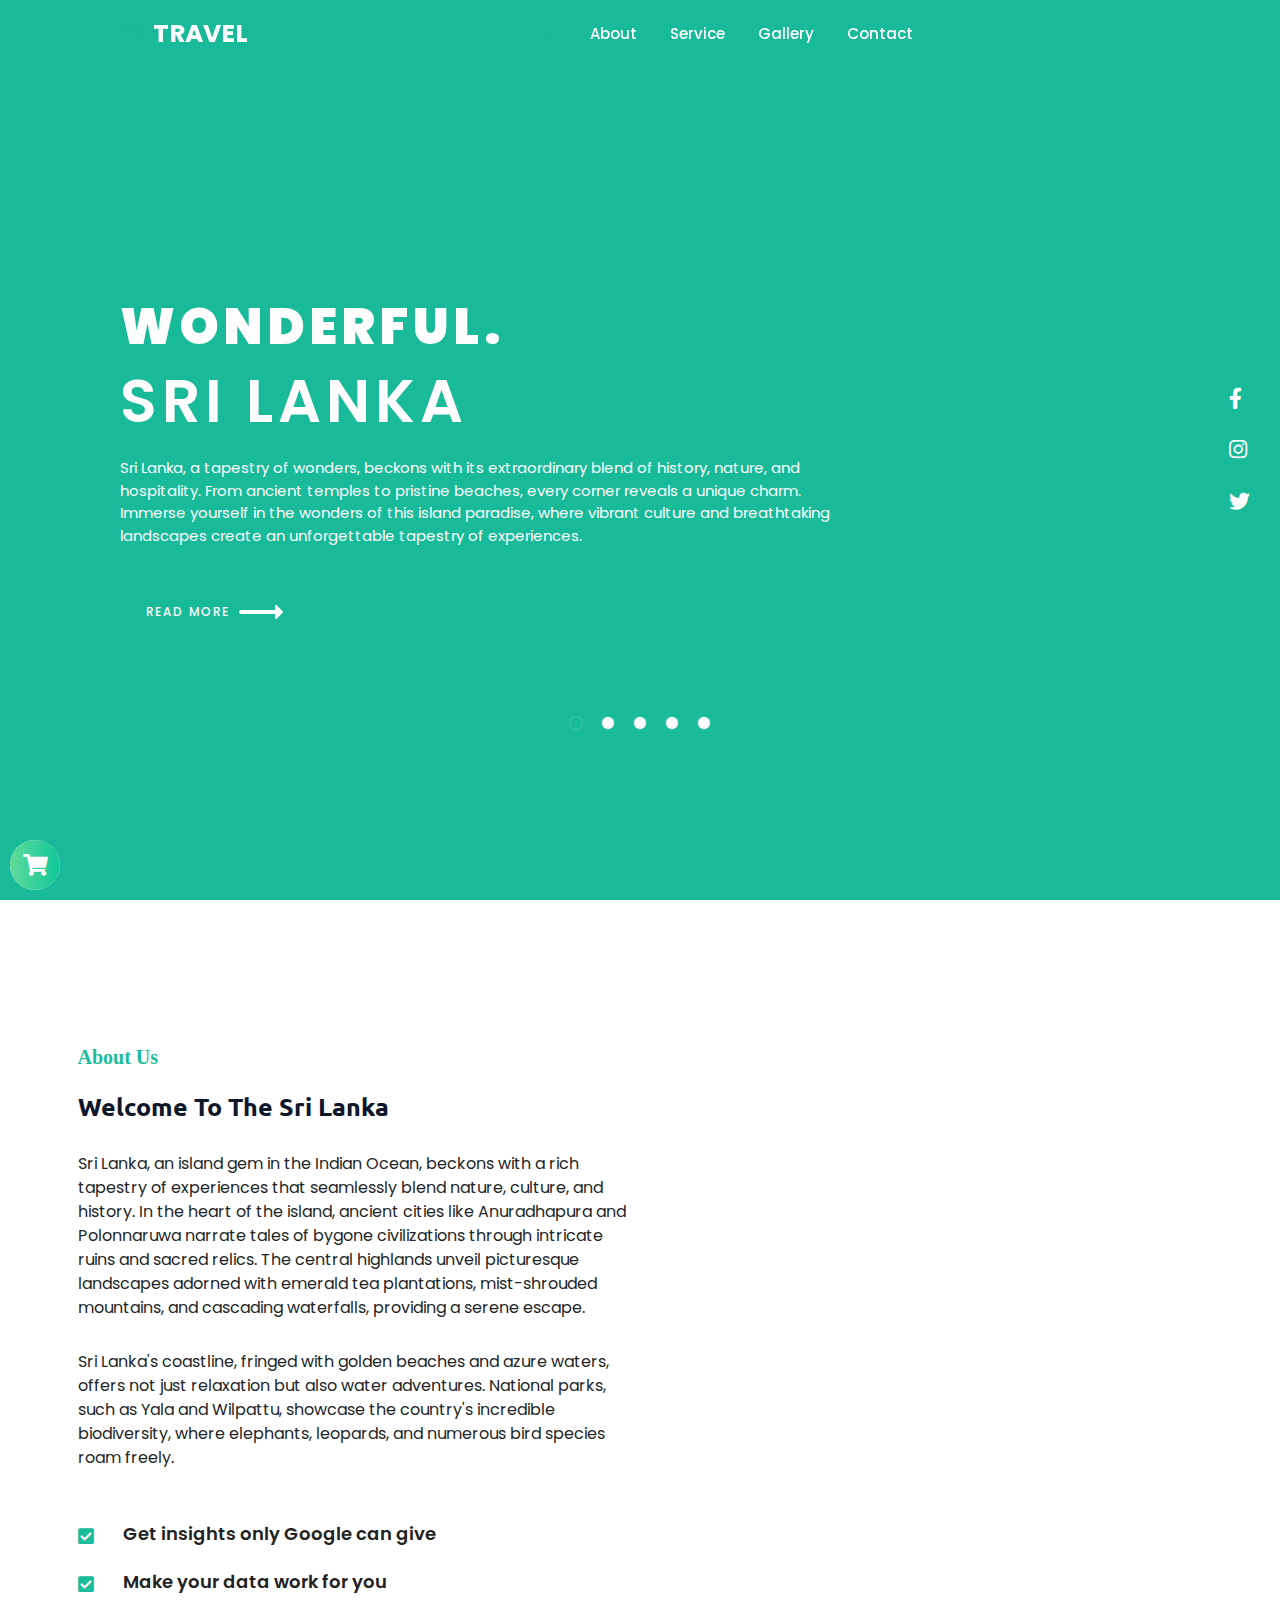
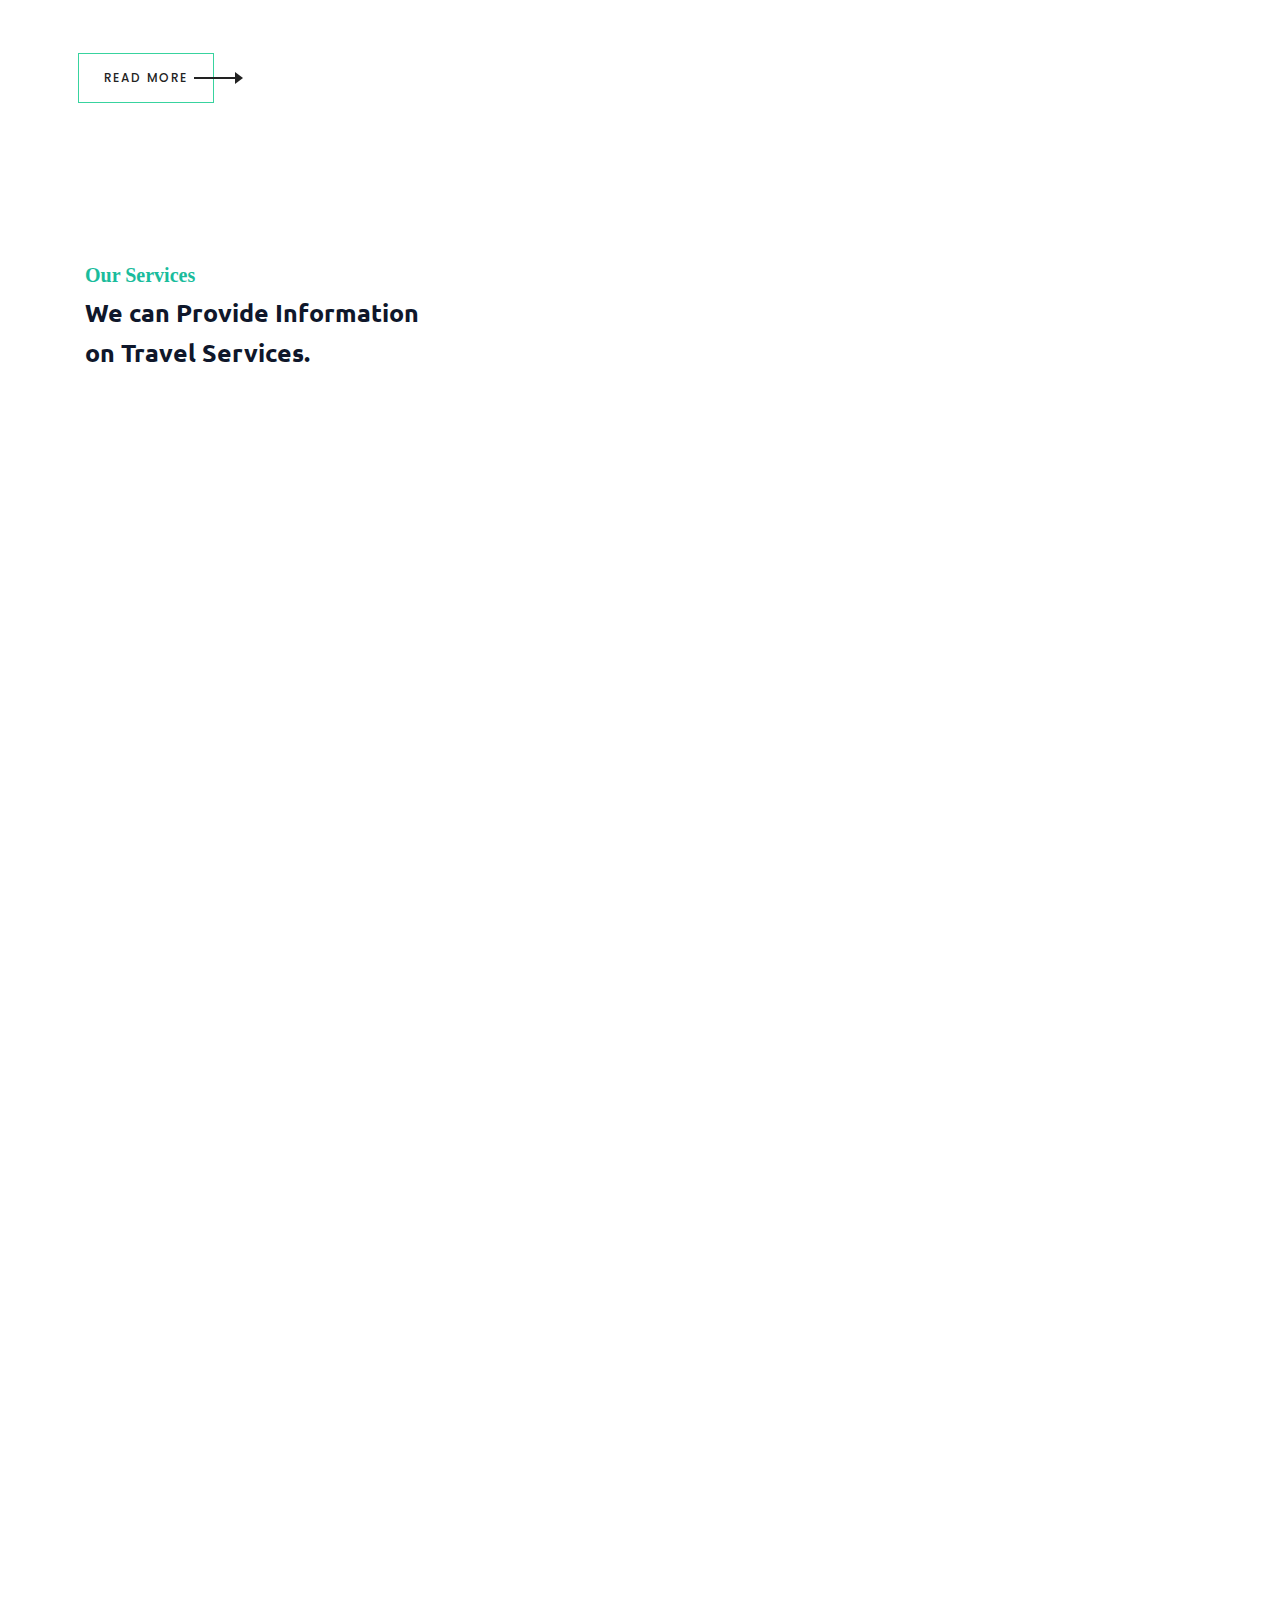
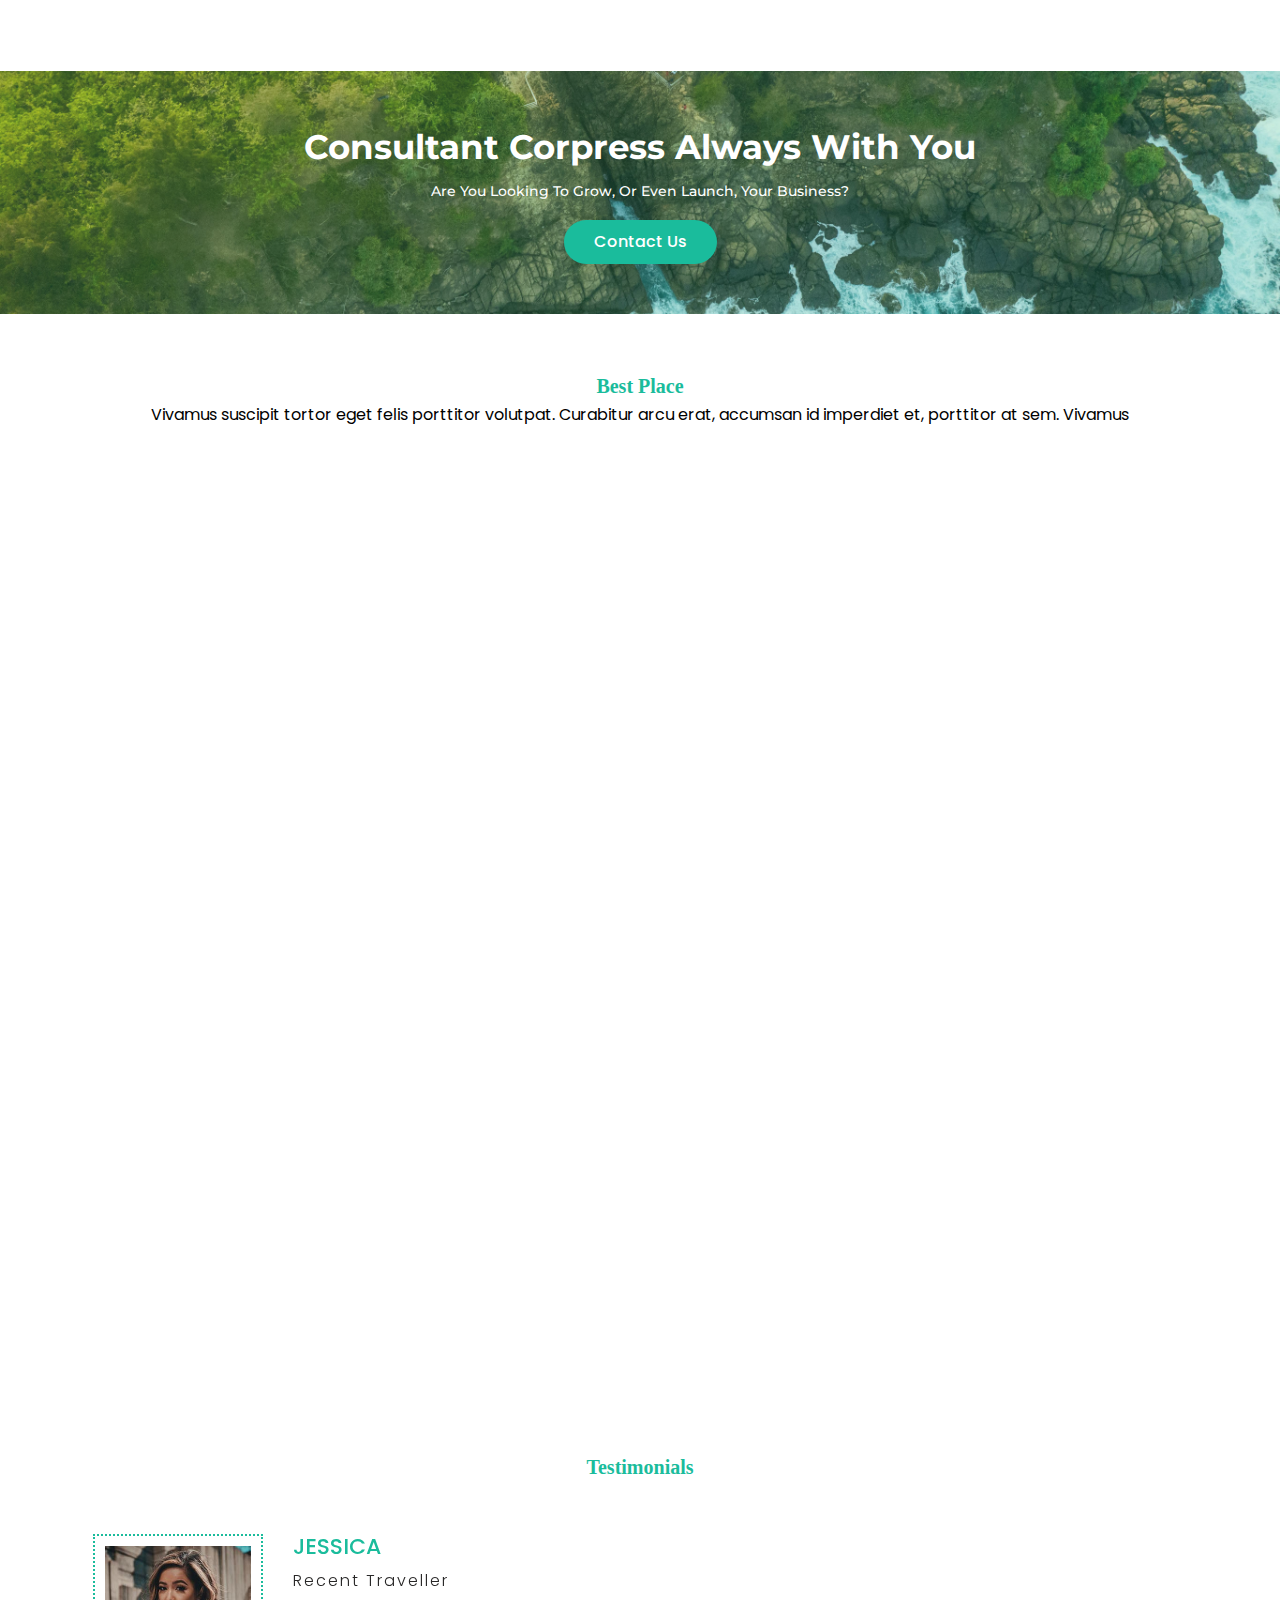
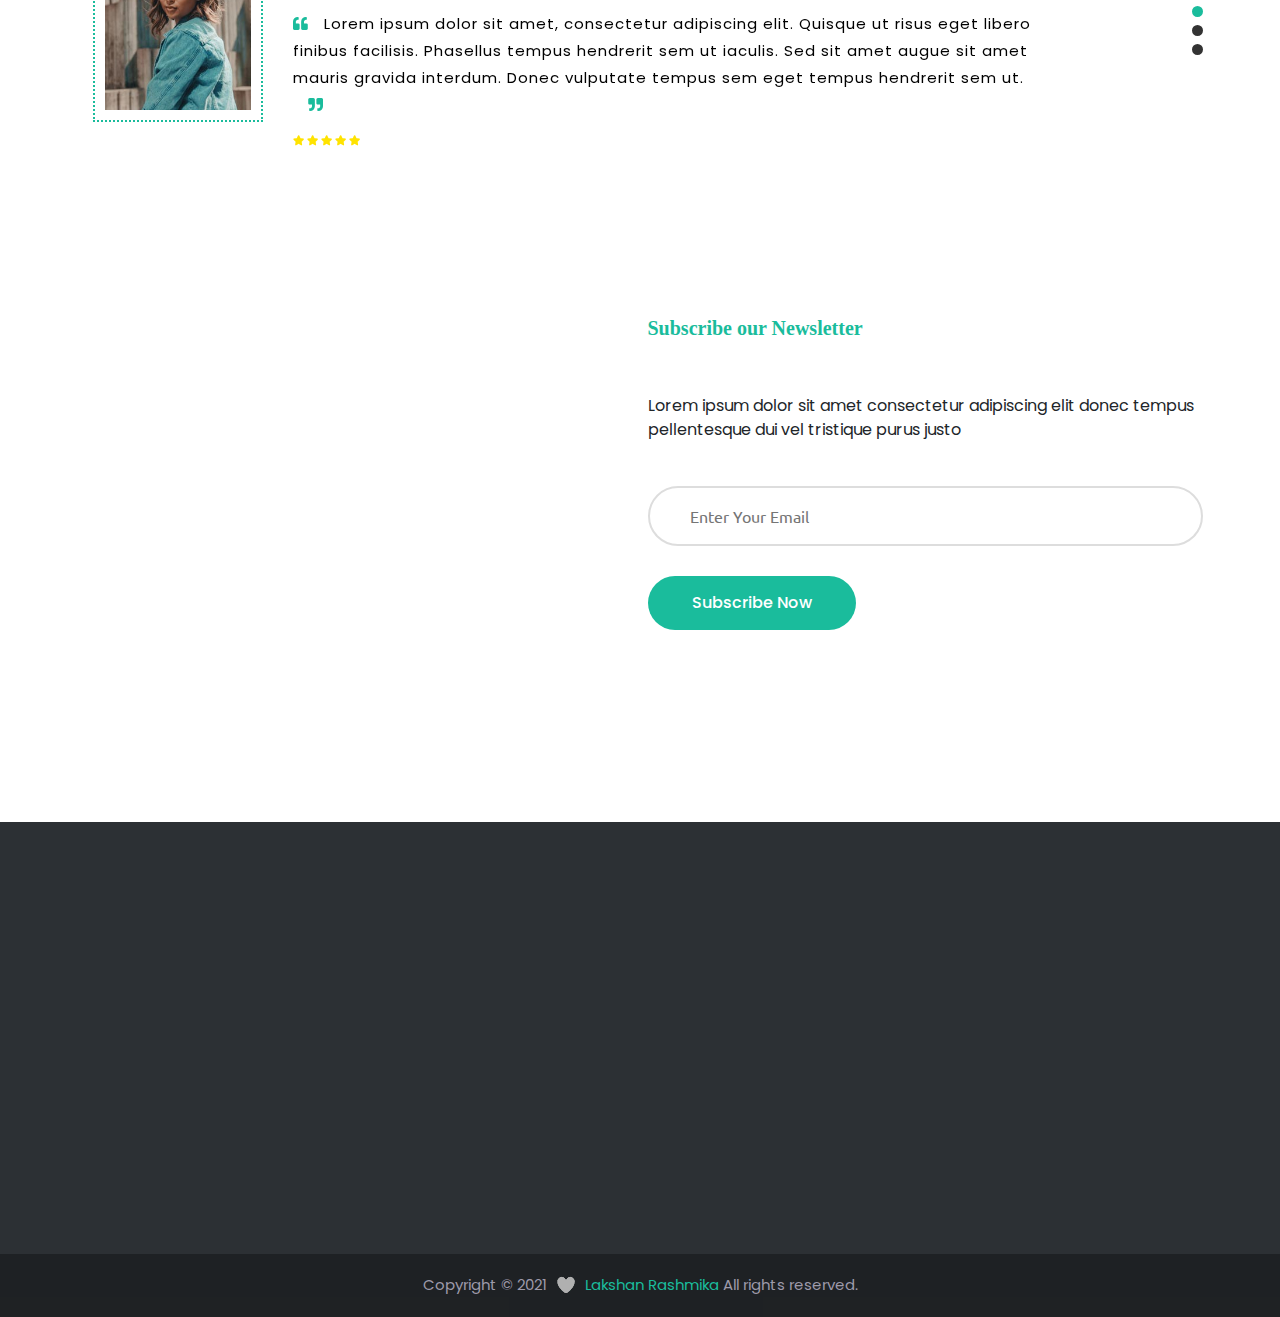
==== commit 20bbd03f: "updated" ====
--- a/index.html
+++ b/index.html
@@ -50,8 +50,8 @@
 
     <div class="navigation">
         <div class="navigation-items">
-            <a href="#">Home</a>
-            <a href="./assets/pages/about.html">About</a>
+            <a href="index.html" style="color: #1abc9c">Home</a>
+            <a href="./assets/pages/about.html" >About</a>
             <a href="./assets/pages/services.html">Service</a>
             <a href="./assets/pages/Gallery.html">Gallery</a>
             <a href="./assets/pages/contact.html">Contact</a>
@@ -562,7 +562,7 @@
                             <div class="dz-separator style-1 text-primary mb-0"></div>
                         </div>
                         <ul class="list-2">
-                            <li class="cat-item"><a href="index.html">Home</a></li>
+                            <li class="cat-item"><a href="index.html" style="color: #1abc9c">Home</a></li>
                             <!--                            <li class="cat-item"><a href="team.html">Team</a></li>-->
                             <li class="cat-item"><a href="./assets/pages/about.html">About Us</a></li>
                             <!--                            <li class="cat-item"><a href="contact-us.html">Contact Us</a></li>-->
--- a/assets/css/style.css
+++ b/assets/css/style.css
@@ -3090,7 +3090,20 @@
     transition: all 0.4s ease;
     z-index:-1;
 }
+
+.latest-works .single-work video {
+    width: 100%;
+    -webkit-transition: all 0.4s ease;
+    -moz-transition: all 0.4s ease;
+    transition: all 0.4s ease;
+    z-index: -1;
+}
+
 .latest-works .single-work:hover img{
+    transform:scale(1.2);
+}
+
+.latest-works .single-work:hover video{
     transform:scale(1.2);
 }
 .latest-works .single-work .works-hover{
